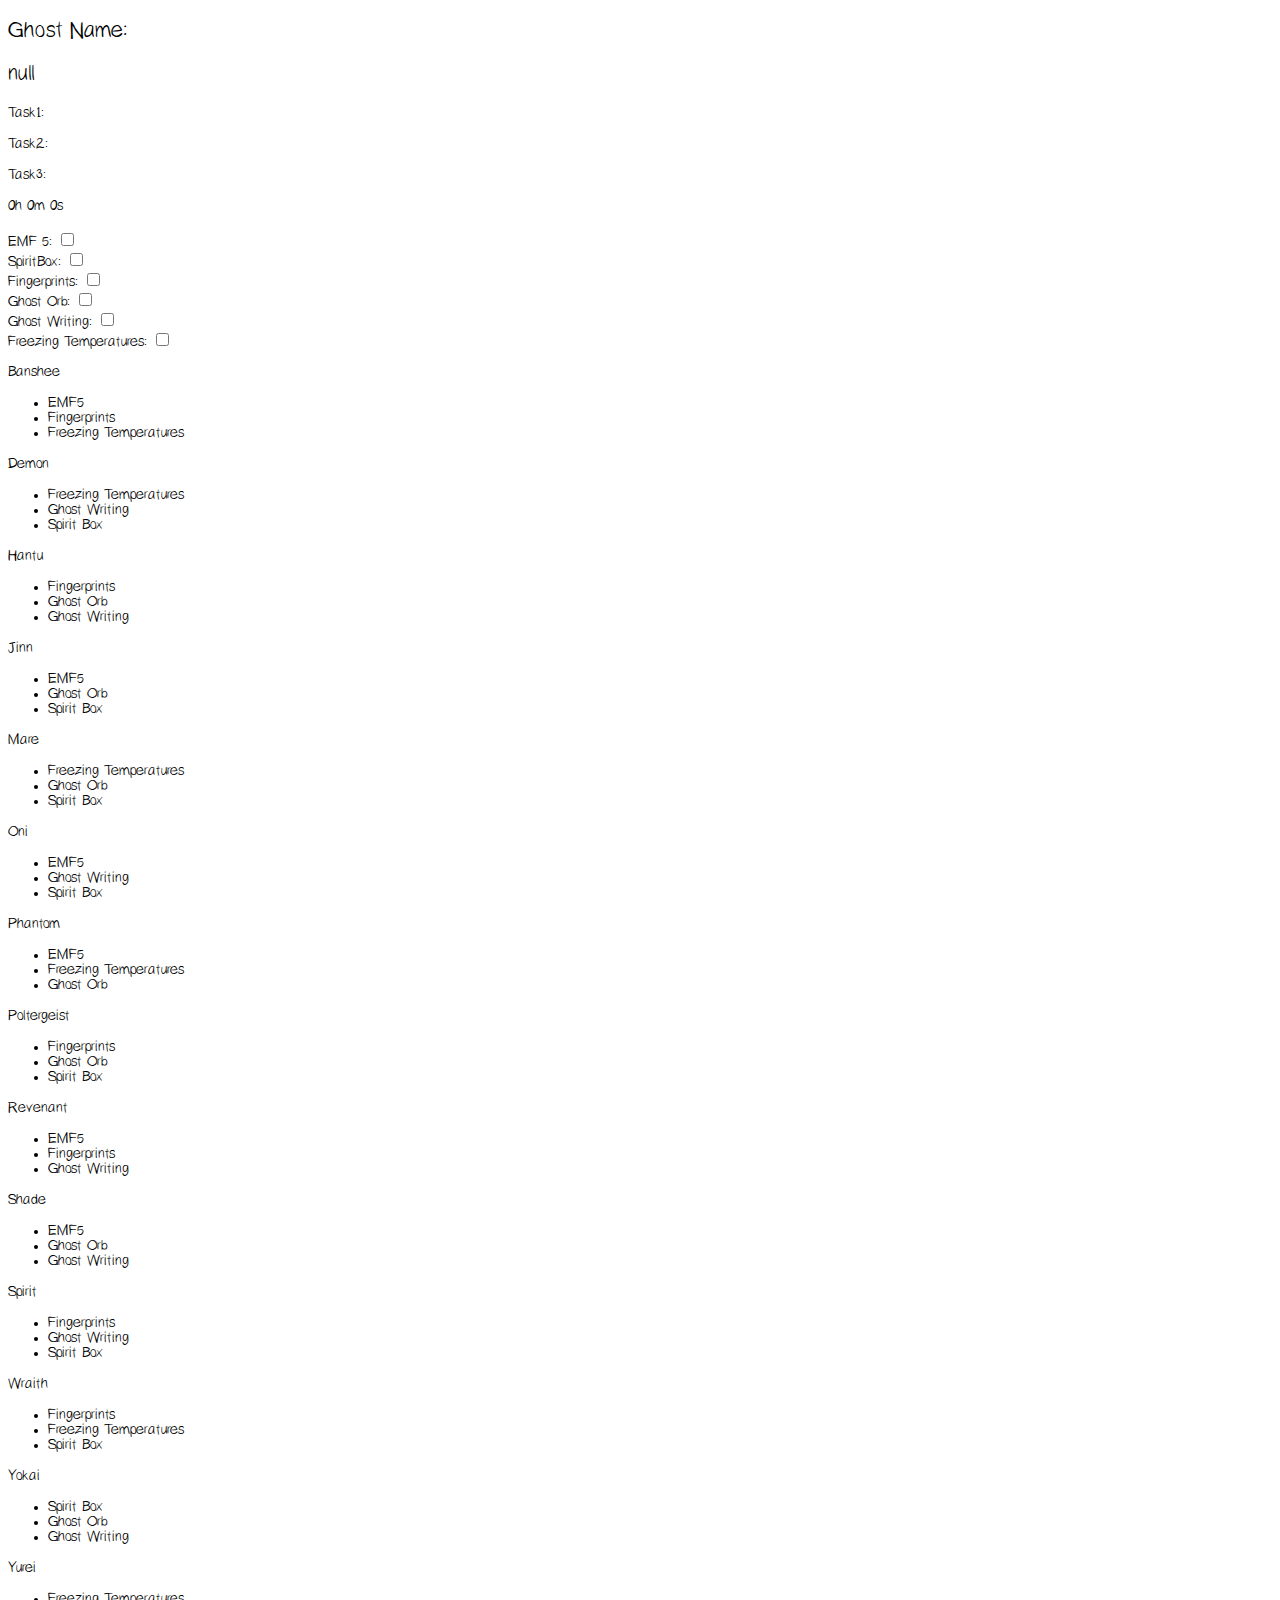
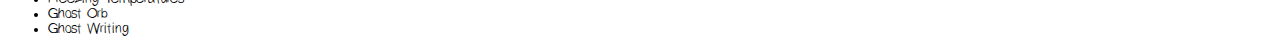
==== journal.html @ 36c2043b "Initial commit" ====
<!DOCTYPE html>
<html lang="en">
<head>
    <!-- GENERAL SETTINGS -->
    <meta charset="UTF-8">
    <title>Phasmophobia Tracker</title>
    <!-- STYLESHEETS -->
    <link rel="icon" type="image/x-icon" href="./media/img/favicon.ico">
    <link rel="stylesheet" href="./css/font.css">
    <link rel="stylesheet" href="./css/journal.css">
    <!-- SCRIPTS -->
    <script src="./js/data_Objectives.js"></script>
    <script src="./js/journal.js" defer></script>
    <script src="./js/timer.js" defer></script>
    <script src="./js/GhostSelector.js"></script>
</head>
<body>
<div id="GhostNameEvidences">
    <div>
        <h2>Ghost Name: </h2>
        <h2 id="GhostName"></h2>
    </div>
    <div>
        <p>Task1: </p>
        <p id="Task1"></p>
    </div>
    <div>
        <p>Task2: </p>
        <p id="Task2"></p>
    </div>
    <div>
        <p>Task3: </p>
        <p id="Task3"></p>
    </div>
    <p id="timer">0h 0m 0s</p>
    <div id="ghostSelector">
        <label for="EMF5" id="labelEMF5">EMF 5:</label>
        <input type="checkbox" id="EMF5" onclick="toggleEvidence(1)"><br>

        <label for="SpiritBox" id="labelSpiritBox">SpiritBox:</label>
        <input type="checkbox" id="SpiritBox" onclick="toggleEvidence(2)"><br>

        <label for="Fingerprints" id="labelFingerprints">Fingerprints:</label>
        <input type="checkbox" id="Fingerprints" onclick="toggleEvidence(3)"><br>

        <label for="GhostOrb" id="labelGhostOrb">Ghost Orb:</label>
        <input type="checkbox" id="GhostOrb" onclick="toggleEvidence(4)"><br>

        <label for="GhostWriting" id="labelGhostWriting">Ghost Writing:</label>
        <input type="checkbox" id="GhostWriting" onclick="toggleEvidence(5)"><br>

        <label for="FreezingTemperatures" id="labelFreezingTemperatures">Freezing Temperatures:</label>
        <input type="checkbox" id="FreezingTemperatures" onclick="toggleEvidence(6)"><br>
    </div><br>

    <div id="Banshee">
        <div>Banshee</div>
        <ul>
            <li class = "EMF5">EMF5</li>
            <li class = "Fingerprints">Fingerprints</li>
            <li class = "FreezingTemperatures">Freezing Temperatures</li>
        </ul>
    </div>
    <div id="Demon">
        <div>Demon</div>
        <ul>
            <li class = "FreezingTemperatures">Freezing Temperatures</li>
            <li class = "GhostWriting">Ghost Writing</li>
            <li class = "SpiritBox">Spirit Box</li>
        </ul>
    </div>
    <div id="Hantu">
        <div>Hantu</div>
        <ul>
            <li class = "Fingerprints">Fingerprints</li>
            <li class = "GhostOrb">Ghost Orb</li>
            <li class = "GhostWriting">Ghost Writing</li>
        </ul>
    </div>
    <div id="Jinn">
        <div>Jinn</div>
        <ul>
            <li class = "EMF5">EMF5</li>
            <li class = "GhostOrb">Ghost Orb</li>
            <li class = "SpiritBox">Spirit Box</li>
        </ul>
    </div>
    <div id="Mare">
        <div>Mare</div>
        <ul>
            <li class = "FreezingTemperatures">Freezing Temperatures</li>
            <li class = "GhostOrb">Ghost Orb</li>
            <li class = "SpiritBox">Spirit Box</li>
        </ul>
    </div>
    <div id="Oni">
        <div>Oni</div>
        <ul>
            <li class = "EMF5">EMF5</li>
            <li class = "GhostWriting">Ghost Writing</li>
            <li class = "SpiritBox">Spirit Box</li>
        </ul>
    </div>
    <div id="Phantom">
        <div>Phantom</div>
        <ul>
            <li class = "EMF5">EMF5</li>
            <li class = "FreezingTemperatures">Freezing Temperatures</li>
            <li class = "GhostOrb">Ghost Orb</li>
        </ul>
    </div>
    <div id="Poltergeist">
        <div>Poltergeist</div>
        <ul>
            <li class = "Fingerprints">Fingerprints</li>
            <li class = "GhostOrb">Ghost Orb</li>
            <li class = "SpiritBox">Spirit Box</li>
        </ul>
    </div>
    <div id="Revenant">
        <div>Revenant</div>
        <ul>
            <li class = "EMF5">EMF5</li>
            <li class = "Fingerprints">Fingerprints</li>
            <li class = "GhostWriting">Ghost Writing</li>
        </ul>
    </div>
    <div id="Shade">
        <div>Shade</div>
        <ul>
            <li class = "EMF5">EMF5</li>
            <li class = "GhostOrb">Ghost Orb</li>
            <li class = "GhostWriting">Ghost Writing</li>
        </ul>
    </div>
    <div id="Spirit">
        <div>Spirit</div>
        <ul>
            <li class = "Fingerprints">Fingerprints</li>
            <li class = "GhostWriting">Ghost Writing</li>
            <li class = "SpiritBox">Spirit Box</li>
        </ul>
    </div>
    <div id="Wraith">
        <div>Wraith</div>
        <ul>
            <li class = "Fingerprints">Fingerprints</li>
            <li class = "FreezingTemperatures">Freezing Temperatures</li>
            <li class = "SpiritBox">Spirit Box</li>
        </ul>
    </div>
    <div id="Yokai">
        <div>Yokai</div>
        <ul>
            <li class = "SpiritBox">Spirit Box</li>
            <li class = "GhostOrb">Ghost Orb</li>
            <li class = "GhostWriting">Ghost Writing</li>
        </ul>
    </div>
    <div id="Yurei">
        <div>Yurei</div>
        <ul>
            <li class = "FreezingTemperatures">Freezing Temperatures</li>
            <li class = "GhostOrb">Ghost Orb</li>
            <li class = "GhostWriting">Ghost Writing</li>
        </ul>
    </div>



</div>
</body>
</html>
---- css/font.css ----
@font-face {
    font-family: GentiumPlus-R;
    font-style: normal;
    src: url("../media/font/GentiumPlus-R.ttf");
}

@font-face {
    font-family: Yahfie-Heavy;
    font-style: normal;
    src: url("../media/font/Yahfie-Heavy.ttf");
}

body {
    font-family: Yahfie-Heavy;
}
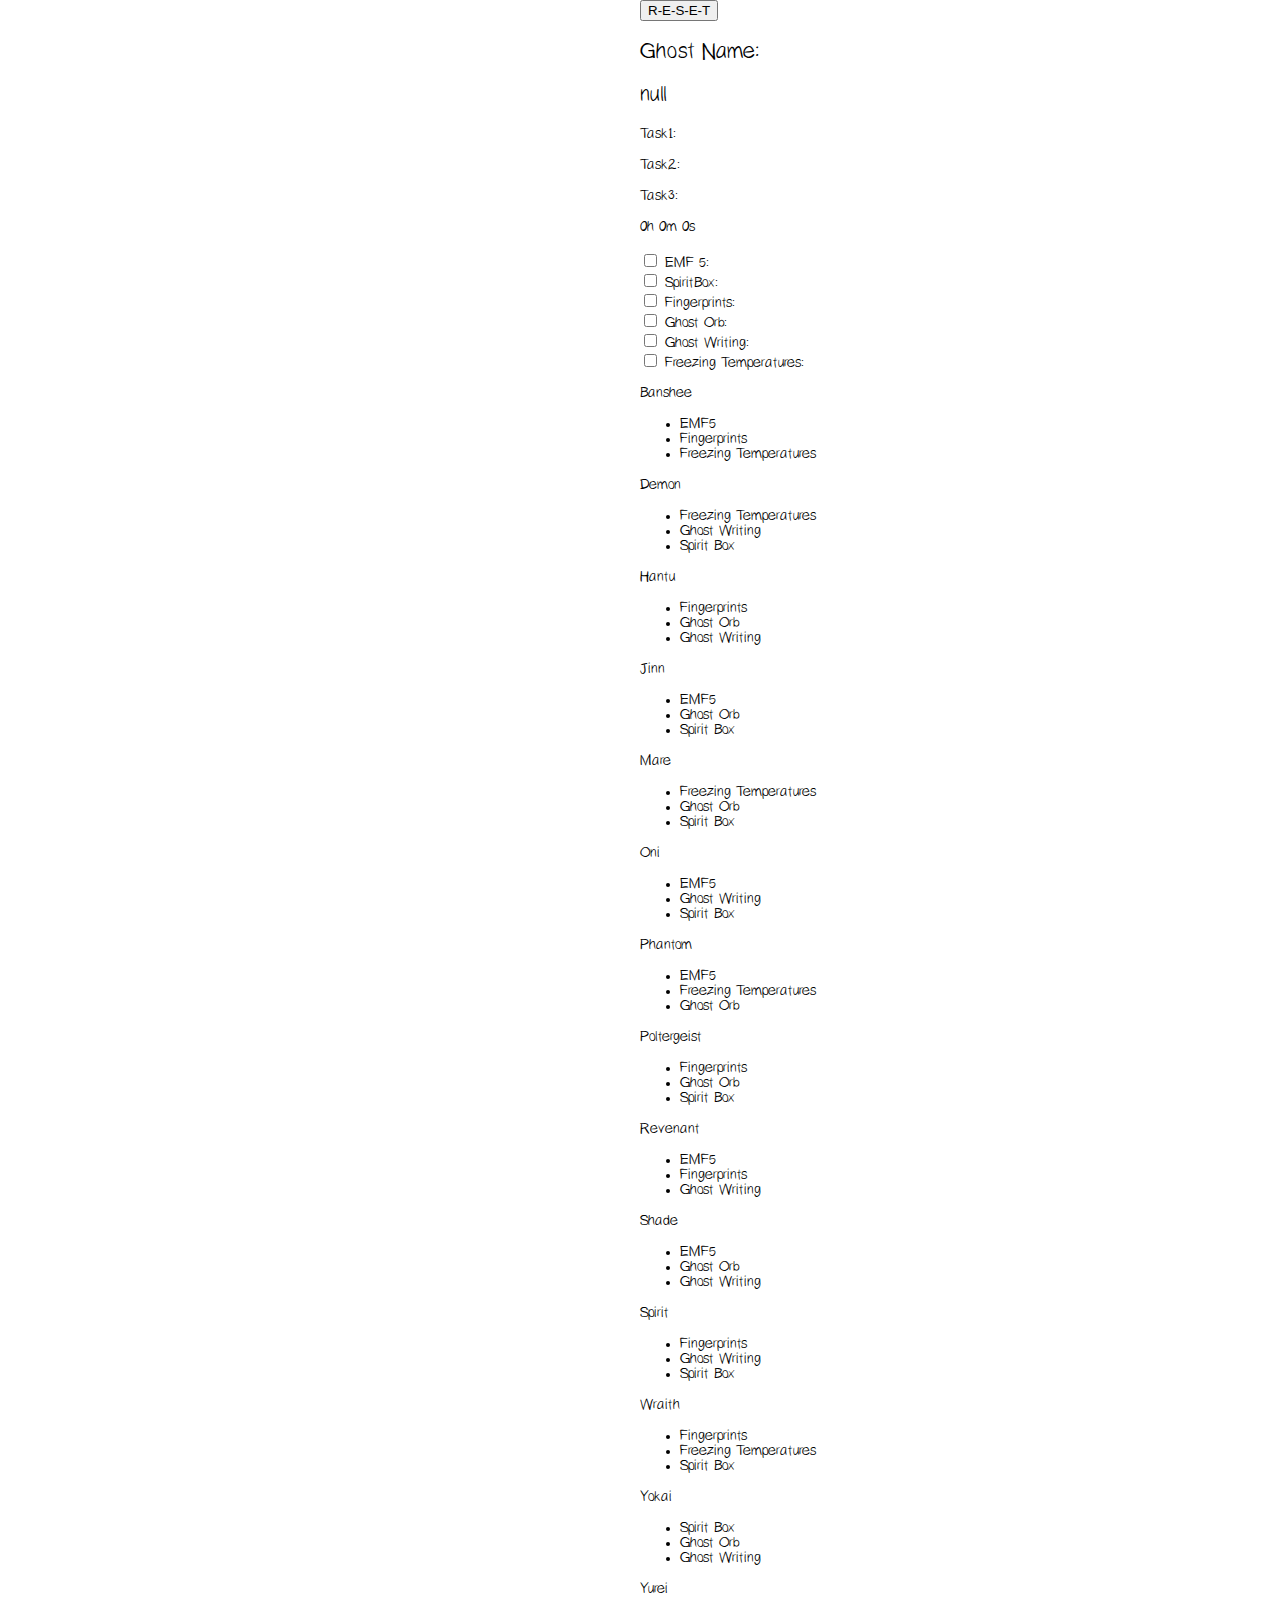
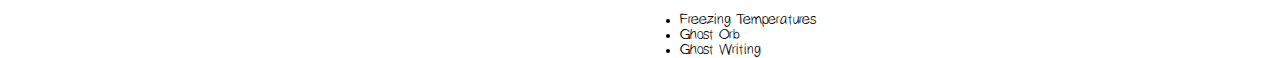
==== commit 6b9987d2: "added some temporary changes" ====
--- a/journal.html
+++ b/journal.html
@@ -1,5 +1,6 @@
 <!DOCTYPE html>
 <html lang="en">
+
 <head>
     <!-- GENERAL SETTINGS -->
     <meta charset="UTF-8">
@@ -8,166 +9,168 @@
     <link rel="icon" type="image/x-icon" href="./media/img/favicon.ico">
     <link rel="stylesheet" href="./css/font.css">
     <link rel="stylesheet" href="./css/journal.css">
+    <link rel="stylesheet" href="./css/temp.css">
     <!-- SCRIPTS -->
-    <script src="./js/data_Objectives.js"></script>
+    <script src="./js/dataObjectives.js"></script>
+    <script src="./js/dataGhosts.js"></script>
     <script src="./js/journal.js" defer></script>
     <script src="./js/timer.js" defer></script>
-    <script src="./js/GhostSelector.js"></script>
+    <script src="./js/ghostSelector.js"></script>
 </head>
+
 <body>
-<div id="GhostNameEvidences">
-    <div>
-        <h2>Ghost Name: </h2>
-        <h2 id="GhostName"></h2>
+    <button id="reset">R-E-S-E-T</button>
+    <div id="GhostNameEvidences">
+        <div>
+            <h2>Ghost Name: </h2>
+            <h2 id="GhostName"></h2>
+        </div>
+        <div>
+            <p>Task1: </p>
+            <p id="Task1"></p>
+        </div>
+        <div>
+            <p>Task2: </p>
+            <p id="Task2"></p>
+        </div>
+        <div>
+            <p>Task3: </p>
+            <p id="Task3"></p>
+        </div>
+        <p id="timer">0h 0m 0s</p>
+        <div id="ghostSelector">
+            <input type="checkbox" id="EMF5" onclick="toggleEvidence(1)">
+            <label for="EMF5" id="labelEMF5">EMF 5:</label><br>
+            
+            <input type="checkbox" id="SpiritBox" onclick="toggleEvidence(2)">
+            <label for="SpiritBox" id="labelSpiritBox">SpiritBox:</label><br>
+            
+            <input type="checkbox" id="Fingerprints" onclick="toggleEvidence(3)">
+            <label for="Fingerprints" id="labelFingerprints">Fingerprints:</label><br>
+            
+            <input type="checkbox" id="GhostOrb" onclick="toggleEvidence(4)">
+            <label for="GhostOrb" id="labelGhostOrb">Ghost Orb:</label><br>
+            
+            <input type="checkbox" id="GhostWriting" onclick="toggleEvidence(5)">
+            <label for="GhostWriting" id="labelGhostWriting">Ghost Writing:</label><br>
+            
+            <input type="checkbox" id="FreezingTemperatures" onclick="toggleEvidence(6)">
+            <label for="FreezingTemperatures" id="labelFreezingTemperatures">Freezing Temperatures:</label><br>
+            
+        </div><br>
+        <div id="Banshee">
+            <div>Banshee</div>
+            <ul>
+                <li class="EMF5">EMF5</li>
+                <li class="Fingerprints">Fingerprints</li>
+                <li class="FreezingTemperatures">Freezing Temperatures</li>
+            </ul>
+        </div>
+        <div id="Demon">
+            <div>Demon</div>
+            <ul>
+                <li class="FreezingTemperatures">Freezing Temperatures</li>
+                <li class="GhostWriting">Ghost Writing</li>
+                <li class="SpiritBox">Spirit Box</li>
+            </ul>
+        </div>
+        <div id="Hantu">
+            <div>Hantu</div>
+            <ul>
+                <li class="Fingerprints">Fingerprints</li>
+                <li class="GhostOrb">Ghost Orb</li>
+                <li class="GhostWriting">Ghost Writing</li>
+            </ul>
+        </div>
+        <div id="Jinn">
+            <div>Jinn</div>
+            <ul>
+                <li class="EMF5">EMF5</li>
+                <li class="GhostOrb">Ghost Orb</li>
+                <li class="SpiritBox">Spirit Box</li>
+            </ul>
+        </div>
+        <div id="Mare">
+            <div>Mare</div>
+            <ul>
+                <li class="FreezingTemperatures">Freezing Temperatures</li>
+                <li class="GhostOrb">Ghost Orb</li>
+                <li class="SpiritBox">Spirit Box</li>
+            </ul>
+        </div>
+        <div id="Oni">
+            <div>Oni</div>
+            <ul>
+                <li class="EMF5">EMF5</li>
+                <li class="GhostWriting">Ghost Writing</li>
+                <li class="SpiritBox">Spirit Box</li>
+            </ul>
+        </div>
+        <div id="Phantom">
+            <div>Phantom</div>
+            <ul>
+                <li class="EMF5">EMF5</li>
+                <li class="FreezingTemperatures">Freezing Temperatures</li>
+                <li class="GhostOrb">Ghost Orb</li>
+            </ul>
+        </div>
+        <div id="Poltergeist">
+            <div>Poltergeist</div>
+            <ul>
+                <li class="Fingerprints">Fingerprints</li>
+                <li class="GhostOrb">Ghost Orb</li>
+                <li class="SpiritBox">Spirit Box</li>
+            </ul>
+        </div>
+        <div id="Revenant">
+            <div>Revenant</div>
+            <ul>
+                <li class="EMF5">EMF5</li>
+                <li class="Fingerprints">Fingerprints</li>
+                <li class="GhostWriting">Ghost Writing</li>
+            </ul>
+        </div>
+        <div id="Shade">
+            <div>Shade</div>
+            <ul>
+                <li class="EMF5">EMF5</li>
+                <li class="GhostOrb">Ghost Orb</li>
+                <li class="GhostWriting">Ghost Writing</li>
+            </ul>
+        </div>
+        <div id="Spirit">
+            <div>Spirit</div>
+            <ul>
+                <li class="Fingerprints">Fingerprints</li>
+                <li class="GhostWriting">Ghost Writing</li>
+                <li class="SpiritBox">Spirit Box</li>
+            </ul>
+        </div>
+        <div id="Wraith">
+            <div>Wraith</div>
+            <ul>
+                <li class="Fingerprints">Fingerprints</li>
+                <li class="FreezingTemperatures">Freezing Temperatures</li>
+                <li class="SpiritBox">Spirit Box</li>
+            </ul>
+        </div>
+        <div id="Yokai">
+            <div>Yokai</div>
+            <ul>
+                <li class="SpiritBox">Spirit Box</li>
+                <li class="GhostOrb">Ghost Orb</li>
+                <li class="GhostWriting">Ghost Writing</li>
+            </ul>
+        </div>
+        <div id="Yurei">
+            <div>Yurei</div>
+            <ul>
+                <li class="FreezingTemperatures">Freezing Temperatures</li>
+                <li class="GhostOrb">Ghost Orb</li>
+                <li class="GhostWriting">Ghost Writing</li>
+            </ul>
+        </div>
     </div>
-    <div>
-        <p>Task1: </p>
-        <p id="Task1"></p>
-    </div>
-    <div>
-        <p>Task2: </p>
-        <p id="Task2"></p>
-    </div>
-    <div>
-        <p>Task3: </p>
-        <p id="Task3"></p>
-    </div>
-    <p id="timer">0h 0m 0s</p>
-    <div id="ghostSelector">
-        <label for="EMF5" id="labelEMF5">EMF 5:</label>
-        <input type="checkbox" id="EMF5" onclick="toggleEvidence(1)"><br>
+</body>
 
-        <label for="SpiritBox" id="labelSpiritBox">SpiritBox:</label>
-        <input type="checkbox" id="SpiritBox" onclick="toggleEvidence(2)"><br>
-
-        <label for="Fingerprints" id="labelFingerprints">Fingerprints:</label>
-        <input type="checkbox" id="Fingerprints" onclick="toggleEvidence(3)"><br>
-
-        <label for="GhostOrb" id="labelGhostOrb">Ghost Orb:</label>
-        <input type="checkbox" id="GhostOrb" onclick="toggleEvidence(4)"><br>
-
-        <label for="GhostWriting" id="labelGhostWriting">Ghost Writing:</label>
-        <input type="checkbox" id="GhostWriting" onclick="toggleEvidence(5)"><br>
-
-        <label for="FreezingTemperatures" id="labelFreezingTemperatures">Freezing Temperatures:</label>
-        <input type="checkbox" id="FreezingTemperatures" onclick="toggleEvidence(6)"><br>
-    </div><br>
-
-    <div id="Banshee">
-        <div>Banshee</div>
-        <ul>
-            <li class = "EMF5">EMF5</li>
-            <li class = "Fingerprints">Fingerprints</li>
-            <li class = "FreezingTemperatures">Freezing Temperatures</li>
-        </ul>
-    </div>
-    <div id="Demon">
-        <div>Demon</div>
-        <ul>
-            <li class = "FreezingTemperatures">Freezing Temperatures</li>
-            <li class = "GhostWriting">Ghost Writing</li>
-            <li class = "SpiritBox">Spirit Box</li>
-        </ul>
-    </div>
-    <div id="Hantu">
-        <div>Hantu</div>
-        <ul>
-            <li class = "Fingerprints">Fingerprints</li>
-            <li class = "GhostOrb">Ghost Orb</li>
-            <li class = "GhostWriting">Ghost Writing</li>
-        </ul>
-    </div>
-    <div id="Jinn">
-        <div>Jinn</div>
-        <ul>
-            <li class = "EMF5">EMF5</li>
-            <li class = "GhostOrb">Ghost Orb</li>
-            <li class = "SpiritBox">Spirit Box</li>
-        </ul>
-    </div>
-    <div id="Mare">
-        <div>Mare</div>
-        <ul>
-            <li class = "FreezingTemperatures">Freezing Temperatures</li>
-            <li class = "GhostOrb">Ghost Orb</li>
-            <li class = "SpiritBox">Spirit Box</li>
-        </ul>
-    </div>
-    <div id="Oni">
-        <div>Oni</div>
-        <ul>
-            <li class = "EMF5">EMF5</li>
-            <li class = "GhostWriting">Ghost Writing</li>
-            <li class = "SpiritBox">Spirit Box</li>
-        </ul>
-    </div>
-    <div id="Phantom">
-        <div>Phantom</div>
-        <ul>
-            <li class = "EMF5">EMF5</li>
-            <li class = "FreezingTemperatures">Freezing Temperatures</li>
-            <li class = "GhostOrb">Ghost Orb</li>
-        </ul>
-    </div>
-    <div id="Poltergeist">
-        <div>Poltergeist</div>
-        <ul>
-            <li class = "Fingerprints">Fingerprints</li>
-            <li class = "GhostOrb">Ghost Orb</li>
-            <li class = "SpiritBox">Spirit Box</li>
-        </ul>
-    </div>
-    <div id="Revenant">
-        <div>Revenant</div>
-        <ul>
-            <li class = "EMF5">EMF5</li>
-            <li class = "Fingerprints">Fingerprints</li>
-            <li class = "GhostWriting">Ghost Writing</li>
-        </ul>
-    </div>
-    <div id="Shade">
-        <div>Shade</div>
-        <ul>
-            <li class = "EMF5">EMF5</li>
-            <li class = "GhostOrb">Ghost Orb</li>
-            <li class = "GhostWriting">Ghost Writing</li>
-        </ul>
-    </div>
-    <div id="Spirit">
-        <div>Spirit</div>
-        <ul>
-            <li class = "Fingerprints">Fingerprints</li>
-            <li class = "GhostWriting">Ghost Writing</li>
-            <li class = "SpiritBox">Spirit Box</li>
-        </ul>
-    </div>
-    <div id="Wraith">
-        <div>Wraith</div>
-        <ul>
-            <li class = "Fingerprints">Fingerprints</li>
-            <li class = "FreezingTemperatures">Freezing Temperatures</li>
-            <li class = "SpiritBox">Spirit Box</li>
-        </ul>
-    </div>
-    <div id="Yokai">
-        <div>Yokai</div>
-        <ul>
-            <li class = "SpiritBox">Spirit Box</li>
-            <li class = "GhostOrb">Ghost Orb</li>
-            <li class = "GhostWriting">Ghost Writing</li>
-        </ul>
-    </div>
-    <div id="Yurei">
-        <div>Yurei</div>
-        <ul>
-            <li class = "FreezingTemperatures">Freezing Temperatures</li>
-            <li class = "GhostOrb">Ghost Orb</li>
-            <li class = "GhostWriting">Ghost Writing</li>
-        </ul>
-    </div>
-
-
-
-</div>
-</body>
 </html>--- a/css/journal.css
+++ b/css/journal.css
@@ -0,0 +1,9 @@
+html, body {
+    margin: 0;
+    width: 100vw;
+    height: 100vh;
+}
+
+body {
+    padding-left: 50%;
+}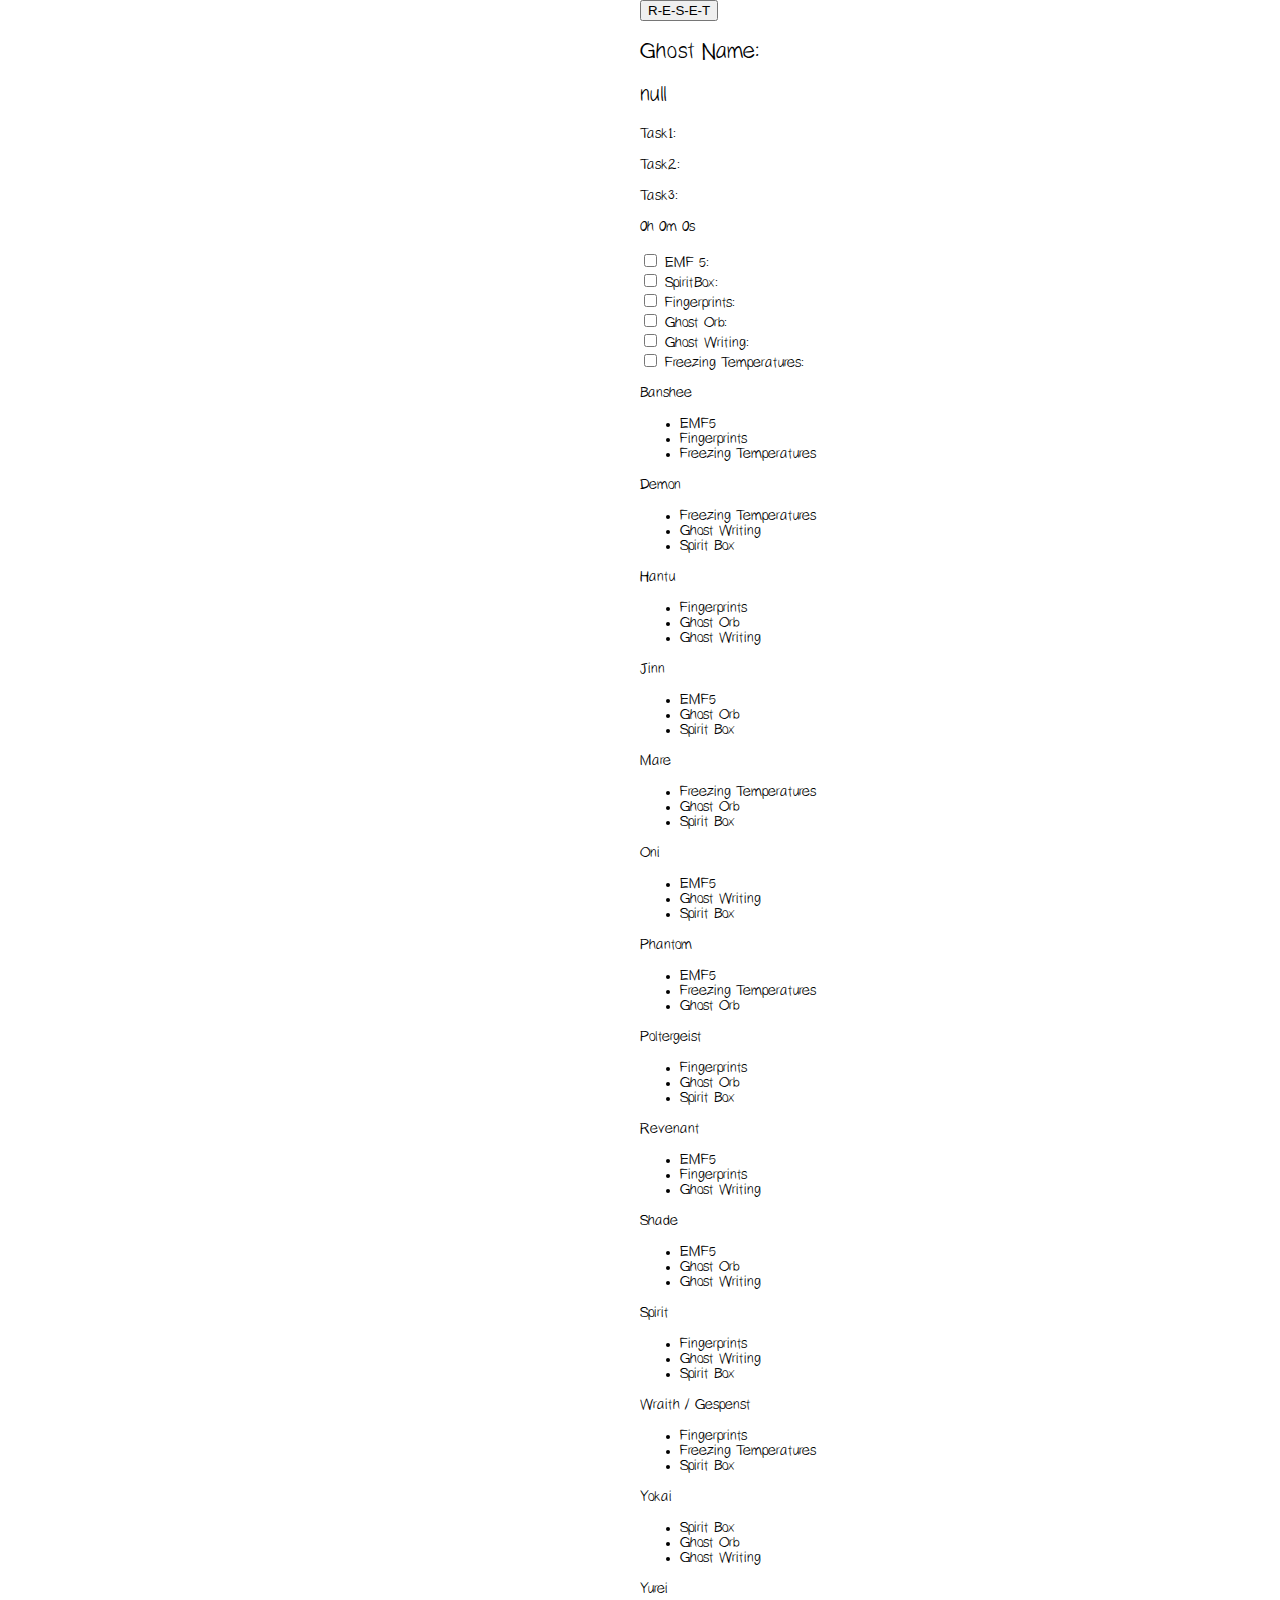
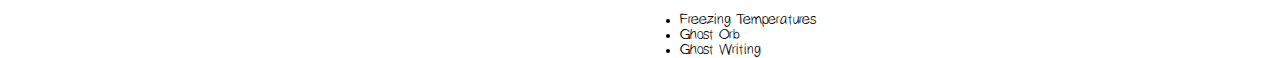
==== commit 2197eff9: "Made Wraith bilingual" ====
--- a/journal.html
+++ b/journal.html
@@ -147,7 +147,7 @@
             </ul>
         </div>
         <div id="Wraith">
-            <div>Wraith</div>
+            <div>Wraith / Gespenst</div>
             <ul>
                 <li class="Fingerprints">Fingerprints</li>
                 <li class="FreezingTemperatures">Freezing Temperatures</li>
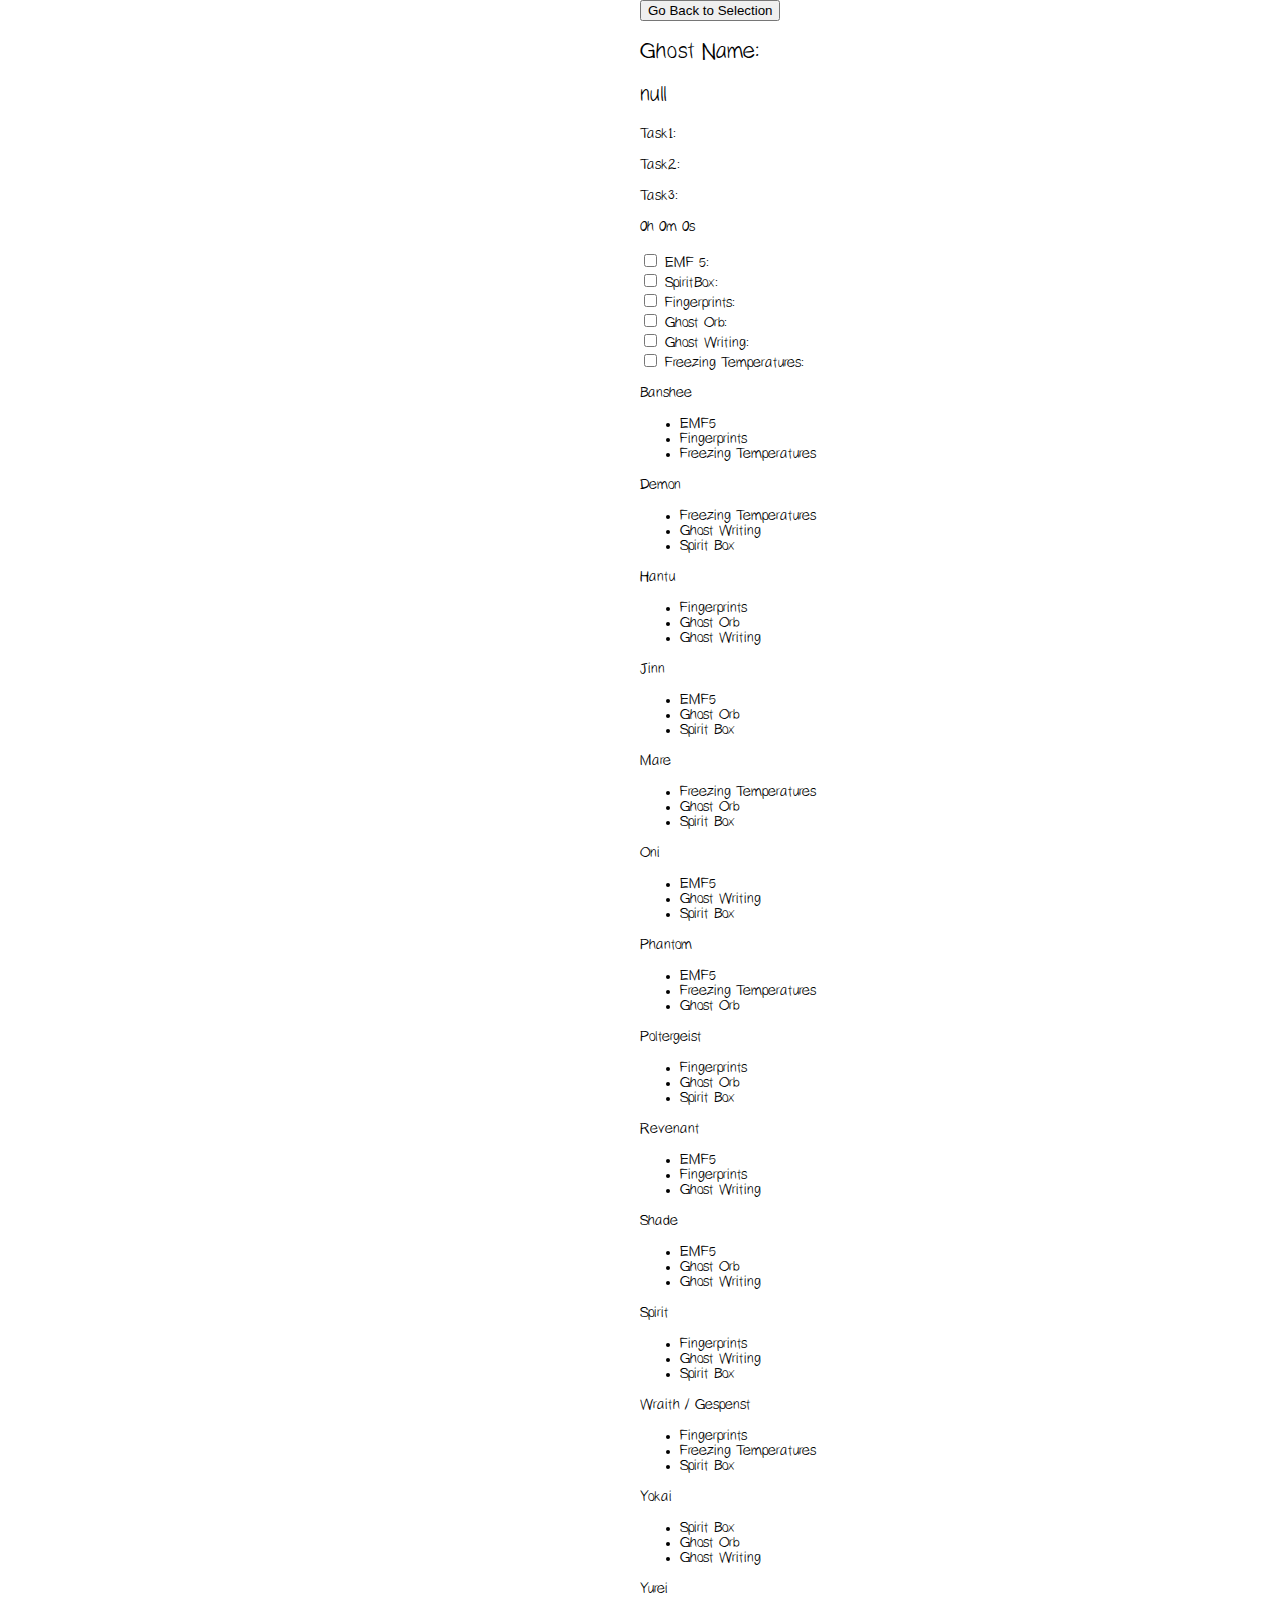
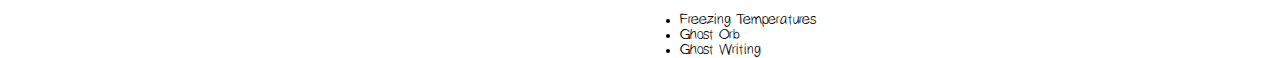
==== commit 5d562cca: "fixed reset button" ====
--- a/journal.html
+++ b/journal.html
@@ -9,7 +9,6 @@
     <link rel="icon" type="image/x-icon" href="./media/img/favicon.ico">
     <link rel="stylesheet" href="./css/font.css">
     <link rel="stylesheet" href="./css/journal.css">
-    <link rel="stylesheet" href="./css/temp.css">
     <!-- SCRIPTS -->
     <script src="./js/dataObjectives.js"></script>
     <script src="./js/dataGhosts.js"></script>
@@ -19,7 +18,9 @@
 </head>
 
 <body>
-    <button id="reset">R-E-S-E-T</button>
+    <a href="./index.html">
+        <button>Go Back to Selection</button>
+    </a>
     <div id="GhostNameEvidences">
         <div>
             <h2>Ghost Name: </h2>
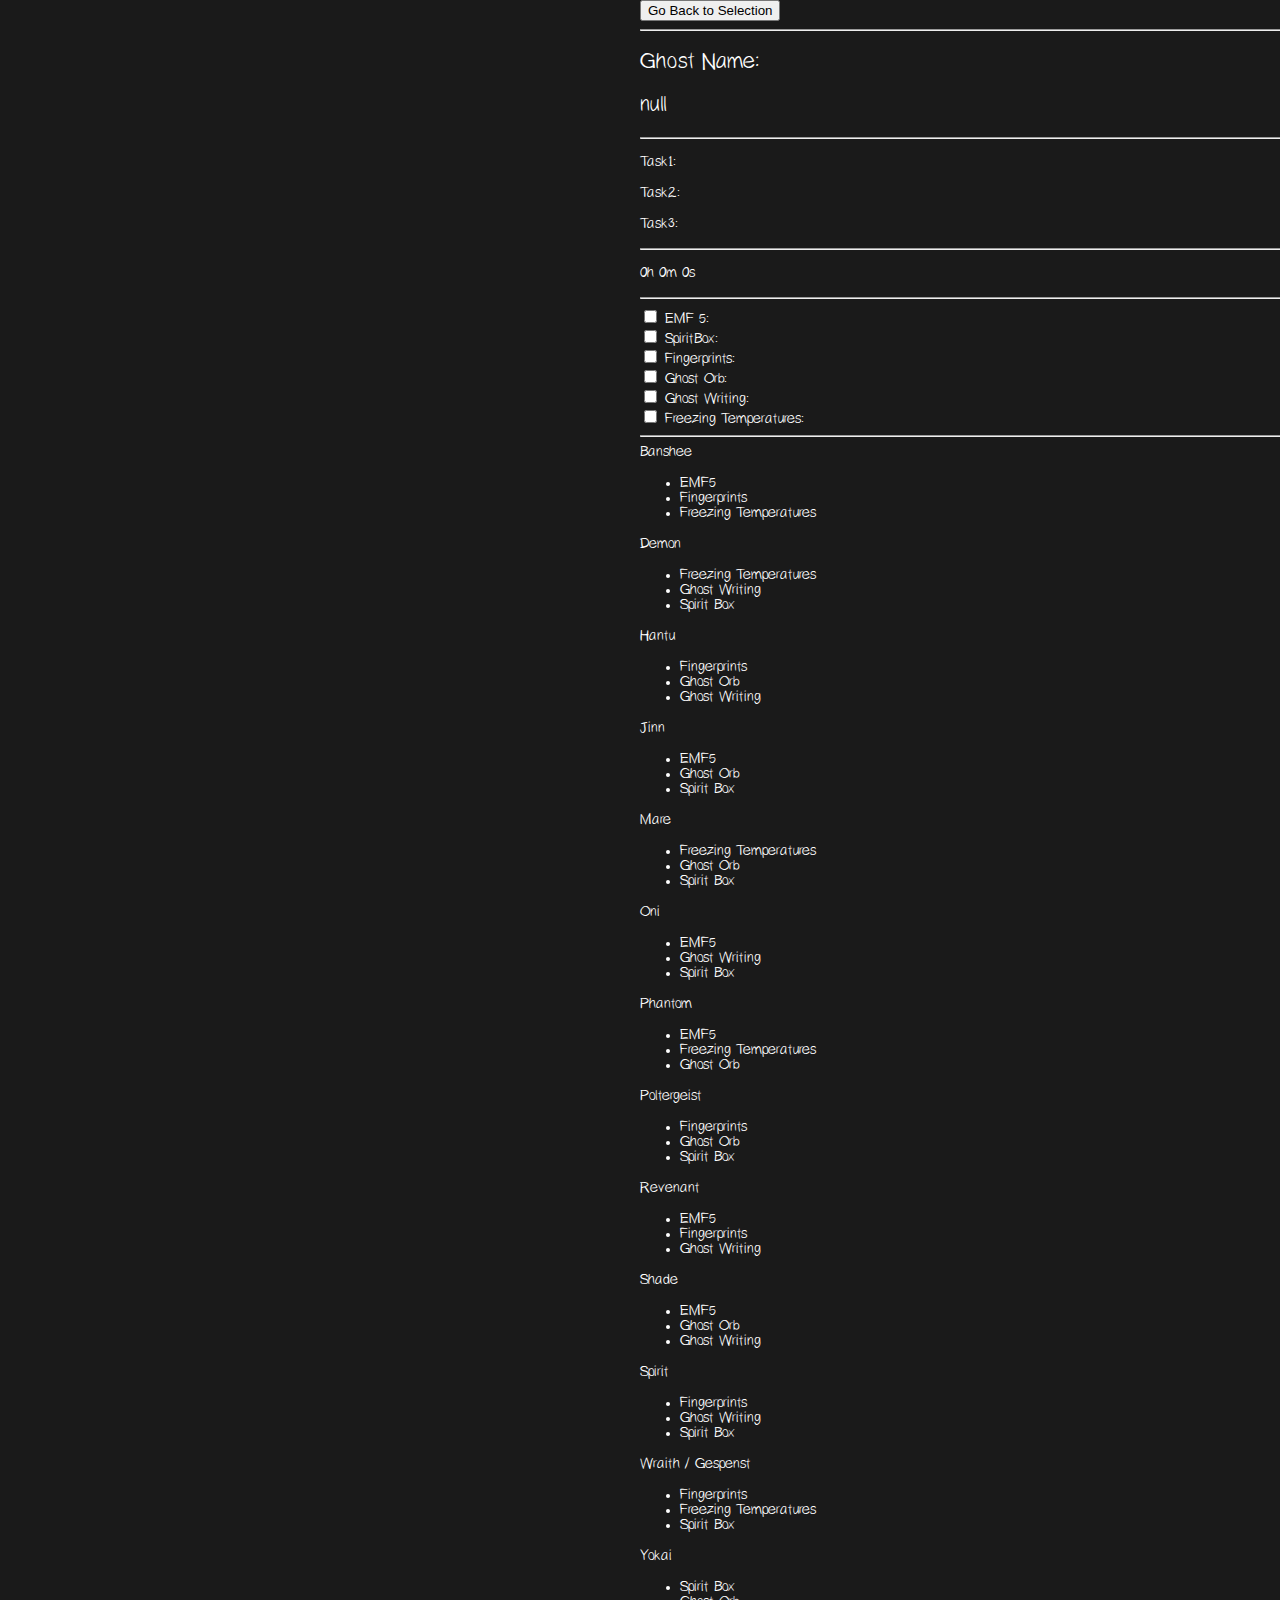
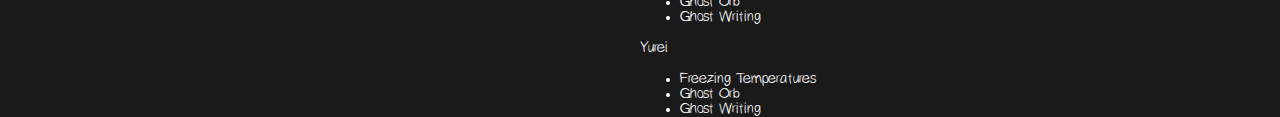
==== commit b222440c: "made some little temporary design fixes" ====
--- a/journal.html
+++ b/journal.html
@@ -14,18 +14,20 @@
     <script src="./js/dataGhosts.js"></script>
     <script src="./js/journal.js" defer></script>
     <script src="./js/timer.js" defer></script>
-    <script src="./js/ghostSelector.js"></script>
+    <script src="./js/ghostSelector.js" defer></script>
 </head>
 
 <body>
     <a href="./index.html">
         <button>Go Back to Selection</button>
     </a>
+    <hr>
     <div id="GhostNameEvidences">
         <div>
             <h2>Ghost Name: </h2>
             <h2 id="GhostName"></h2>
         </div>
+        <hr>
         <div>
             <p>Task1: </p>
             <p id="Task1"></p>
@@ -38,7 +40,9 @@
             <p>Task3: </p>
             <p id="Task3"></p>
         </div>
+        <hr>
         <p id="timer">0h 0m 0s</p>
+        <hr>
         <div id="ghostSelector">
             <input type="checkbox" id="EMF5" onclick="toggleEvidence(1)">
             <label for="EMF5" id="labelEMF5">EMF 5:</label><br>
@@ -58,7 +62,8 @@
             <input type="checkbox" id="FreezingTemperatures" onclick="toggleEvidence(6)">
             <label for="FreezingTemperatures" id="labelFreezingTemperatures">Freezing Temperatures:</label><br>
             
-        </div><br>
+        </div>
+        <hr>
         <div id="Banshee">
             <div>Banshee</div>
             <ul>
--- a/css/journal.css
+++ b/css/journal.css
@@ -2,8 +2,24 @@
     margin: 0;
     width: 100vw;
     height: 100vh;
+    color: white;
+    background-color: #1a1a1a;
 }
 
 body {
     padding-left: 50%;
+}
+
+li.red {
+    color: #ff002b;
+}
+
+li.white {
+    /*color: #008120;*/
+    color: #FFFFFF;
+}
+
+input:disabled,
+input:disabled + label {
+    display: none;
 }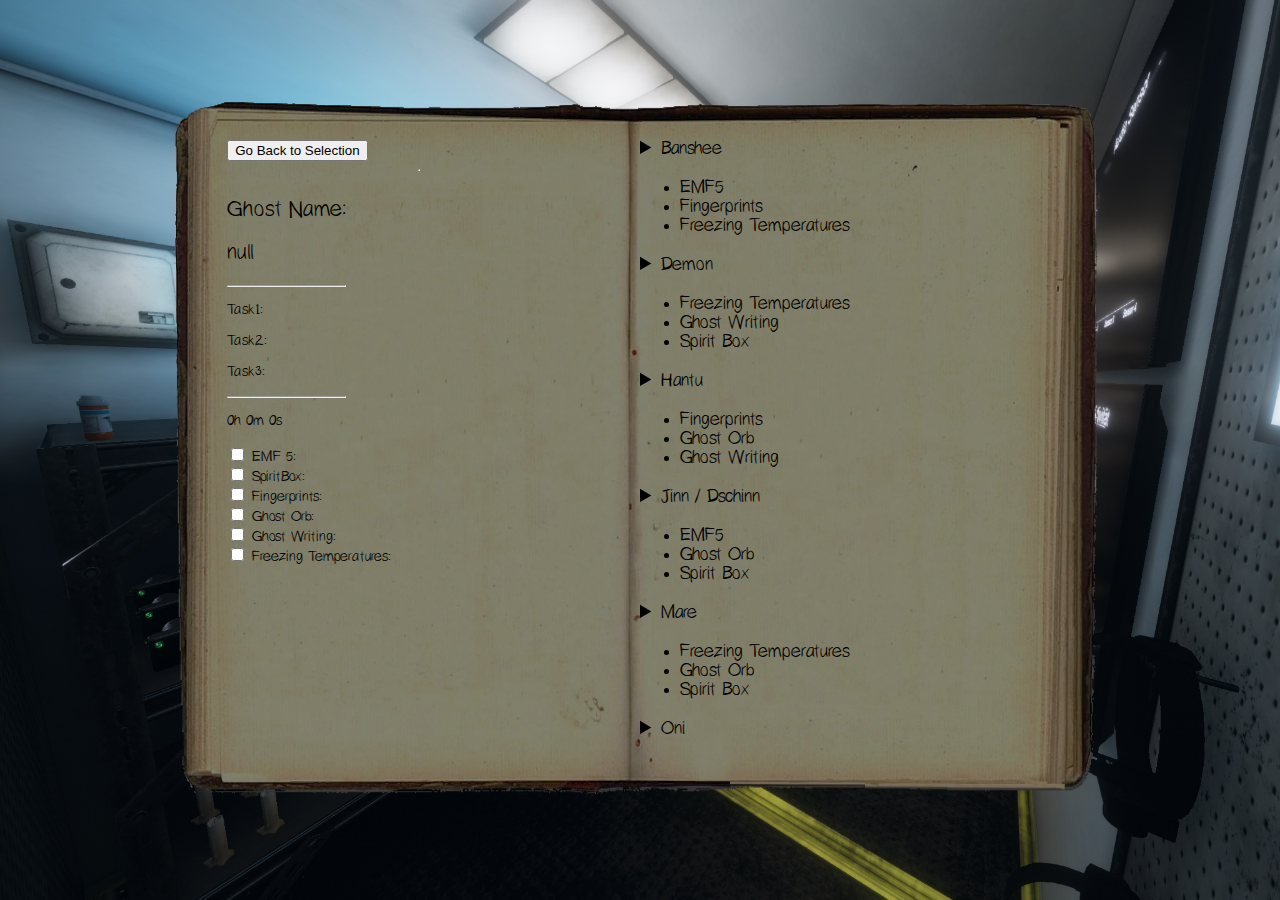
==== commit 7ac33713: "added detail function and journal style" ====
--- a/journal.html
+++ b/journal.html
@@ -18,163 +18,239 @@
 </head>
 
 <body>
-    <a href="./index.html">
-        <button>Go Back to Selection</button>
-    </a>
-    <hr>
-    <div id="GhostNameEvidences">
-        <div>
-            <h2>Ghost Name: </h2>
-            <h2 id="GhostName"></h2>
+    <div class="journal">
+        <embed src="./media/img/bookBackgroundUI.png" alt="Journal">
+        <div class="pages left">
+            <a href="./index.html">
+                <button>Go Back to Selection</button>
+            </a>
+            <hr>
+            <div id="GhostNameEvidences">
+                <div>
+                    <h2>Ghost Name: </h2>
+                    <h2 id="GhostName"></h2>
+                </div>
+                <hr>
+                <div>
+                    <p>Task1: </p>
+                    <p id="Task1"></p>
+                </div>
+                <div>
+                    <p>Task2: </p>
+                    <p id="Task2"></p>
+                </div>
+                <div>
+                    <p>Task3: </p>
+                    <p id="Task3"></p>
+                </div>
+                <hr>
+                <p id="timer">0h 0m 0s</p>
+            </div>
+            <div id="ghostSelector">
+                <input type="checkbox" id="EMF5" onclick="toggleEvidence(1)">
+                <label for="EMF5" id="labelEMF5">EMF 5:</label><br>
+                <input type="checkbox" id="SpiritBox" onclick="toggleEvidence(2)">
+                <label for="SpiritBox" id="labelSpiritBox">SpiritBox:</label><br>
+                <input type="checkbox" id="Fingerprints" onclick="toggleEvidence(3)">
+                <label for="Fingerprints" id="labelFingerprints">Fingerprints:</label><br>
+                <input type="checkbox" id="GhostOrb" onclick="toggleEvidence(4)">
+                <label for="GhostOrb" id="labelGhostOrb">Ghost Orb:</label><br>
+                <input type="checkbox" id="GhostWriting" onclick="toggleEvidence(5)">
+                <label for="GhostWriting" id="labelGhostWriting">Ghost Writing:</label><br>
+                <input type="checkbox" id="FreezingTemperatures" onclick="toggleEvidence(6)">
+                <label for="FreezingTemperatures" id="labelFreezingTemperatures">Freezing Temperatures:</label><br>
+            </div>
         </div>
-        <hr>
-        <div>
-            <p>Task1: </p>
-            <p id="Task1"></p>
-        </div>
-        <div>
-            <p>Task2: </p>
-            <p id="Task2"></p>
-        </div>
-        <div>
-            <p>Task3: </p>
-            <p id="Task3"></p>
-        </div>
-        <hr>
-        <p id="timer">0h 0m 0s</p>
-        <hr>
-        <div id="ghostSelector">
-            <input type="checkbox" id="EMF5" onclick="toggleEvidence(1)">
-            <label for="EMF5" id="labelEMF5">EMF 5:</label><br>
-            
-            <input type="checkbox" id="SpiritBox" onclick="toggleEvidence(2)">
-            <label for="SpiritBox" id="labelSpiritBox">SpiritBox:</label><br>
-            
-            <input type="checkbox" id="Fingerprints" onclick="toggleEvidence(3)">
-            <label for="Fingerprints" id="labelFingerprints">Fingerprints:</label><br>
-            
-            <input type="checkbox" id="GhostOrb" onclick="toggleEvidence(4)">
-            <label for="GhostOrb" id="labelGhostOrb">Ghost Orb:</label><br>
-            
-            <input type="checkbox" id="GhostWriting" onclick="toggleEvidence(5)">
-            <label for="GhostWriting" id="labelGhostWriting">Ghost Writing:</label><br>
-            
-            <input type="checkbox" id="FreezingTemperatures" onclick="toggleEvidence(6)">
-            <label for="FreezingTemperatures" id="labelFreezingTemperatures">Freezing Temperatures:</label><br>
-            
-        </div>
-        <hr>
-        <div id="Banshee">
-            <div>Banshee</div>
-            <ul>
-                <li class="EMF5">EMF5</li>
-                <li class="Fingerprints">Fingerprints</li>
-                <li class="FreezingTemperatures">Freezing Temperatures</li>
-            </ul>
-        </div>
-        <div id="Demon">
-            <div>Demon</div>
-            <ul>
-                <li class="FreezingTemperatures">Freezing Temperatures</li>
-                <li class="GhostWriting">Ghost Writing</li>
-                <li class="SpiritBox">Spirit Box</li>
-            </ul>
-        </div>
-        <div id="Hantu">
-            <div>Hantu</div>
-            <ul>
-                <li class="Fingerprints">Fingerprints</li>
-                <li class="GhostOrb">Ghost Orb</li>
-                <li class="GhostWriting">Ghost Writing</li>
-            </ul>
-        </div>
-        <div id="Jinn">
-            <div>Jinn</div>
-            <ul>
-                <li class="EMF5">EMF5</li>
-                <li class="GhostOrb">Ghost Orb</li>
-                <li class="SpiritBox">Spirit Box</li>
-            </ul>
-        </div>
-        <div id="Mare">
-            <div>Mare</div>
-            <ul>
-                <li class="FreezingTemperatures">Freezing Temperatures</li>
-                <li class="GhostOrb">Ghost Orb</li>
-                <li class="SpiritBox">Spirit Box</li>
-            </ul>
-        </div>
-        <div id="Oni">
-            <div>Oni</div>
-            <ul>
-                <li class="EMF5">EMF5</li>
-                <li class="GhostWriting">Ghost Writing</li>
-                <li class="SpiritBox">Spirit Box</li>
-            </ul>
-        </div>
-        <div id="Phantom">
-            <div>Phantom</div>
-            <ul>
-                <li class="EMF5">EMF5</li>
-                <li class="FreezingTemperatures">Freezing Temperatures</li>
-                <li class="GhostOrb">Ghost Orb</li>
-            </ul>
-        </div>
-        <div id="Poltergeist">
-            <div>Poltergeist</div>
-            <ul>
-                <li class="Fingerprints">Fingerprints</li>
-                <li class="GhostOrb">Ghost Orb</li>
-                <li class="SpiritBox">Spirit Box</li>
-            </ul>
-        </div>
-        <div id="Revenant">
-            <div>Revenant</div>
-            <ul>
-                <li class="EMF5">EMF5</li>
-                <li class="Fingerprints">Fingerprints</li>
-                <li class="GhostWriting">Ghost Writing</li>
-            </ul>
-        </div>
-        <div id="Shade">
-            <div>Shade</div>
-            <ul>
-                <li class="EMF5">EMF5</li>
-                <li class="GhostOrb">Ghost Orb</li>
-                <li class="GhostWriting">Ghost Writing</li>
-            </ul>
-        </div>
-        <div id="Spirit">
-            <div>Spirit</div>
-            <ul>
-                <li class="Fingerprints">Fingerprints</li>
-                <li class="GhostWriting">Ghost Writing</li>
-                <li class="SpiritBox">Spirit Box</li>
-            </ul>
-        </div>
-        <div id="Wraith">
-            <div>Wraith / Gespenst</div>
-            <ul>
-                <li class="Fingerprints">Fingerprints</li>
-                <li class="FreezingTemperatures">Freezing Temperatures</li>
-                <li class="SpiritBox">Spirit Box</li>
-            </ul>
-        </div>
-        <div id="Yokai">
-            <div>Yokai</div>
-            <ul>
-                <li class="SpiritBox">Spirit Box</li>
-                <li class="GhostOrb">Ghost Orb</li>
-                <li class="GhostWriting">Ghost Writing</li>
-            </ul>
-        </div>
-        <div id="Yurei">
-            <div>Yurei</div>
-            <ul>
-                <li class="FreezingTemperatures">Freezing Temperatures</li>
-                <li class="GhostOrb">Ghost Orb</li>
-                <li class="GhostWriting">Ghost Writing</li>
-            </ul>
+        <div class="pages right">
+            <!-- <embed src="./media/img/bookBackgroundUI.png" alt="Journal"> -->
+            <div id="Banshee">
+                <details>
+                    <summary>Banshee</summary>
+                    <p> Ein Banshee ist ein Jäger und wird alles attackieren. Sie ist bekannt dafür, ihre Opfer zu
+                        stalek bis Sie jemanden tötet. </p>
+                    <p> Stärken: Ein Banshee wird jeweils nur eine Person jagen. </p>
+                    <p> Schwächen: Banshees fürchten das Kruzifix und sind weniger aggressiv in seinem Umkreis. </p>
+                </details>
+                <ul>
+                    <li class="EMF5">EMF5</li>
+                    <li class="Fingerprints">Fingerprints</li>
+                    <li class="FreezingTemperatures">Freezing Temperatures</li>
+                </ul>
+            </div>
+            <div id="Demon">
+                <details>
+                    <summary>Demon</summary>
+                    <p> Ein Dämon ist einer der schlimmsten Geister, die man finden kann. Er ist bekannt dafür, ohne
+                        Sinn und Verstand anzugreifen. </p>
+                    <p> Stärken: Dämonen greifen viel öfter an als andere Geister. </p>
+                    <p> Schwächen: Erfolgreiche Befragungen des Ouija-Boards über den Dämonen verringern nicht den
+                        Geisterzustand </p>
+                </details>
+                <ul>
+                    <li class="FreezingTemperatures">Freezing Temperatures</li>
+                    <li class="GhostWriting">Ghost Writing</li>
+                    <li class="SpiritBox">Spirit Box</li>
+                </ul>
+            </div>
+            <div id="Hantu">
+                <details>
+                    <summary>Hantu</summary>
+                    <p> [noch nicht verfügbar] </p>
+                    <p> Stärken: [noch nicht verfügbar] </p>
+                    <p> Schwächen: [noch nicht verfügbar] </p>
+                </details>
+                <ul>
+                    <li class="Fingerprints">Fingerprints</li>
+                    <li class="GhostOrb">Ghost Orb</li>
+                    <li class="GhostWriting">Ghost Writing</li>
+                </ul>
+            </div>
+            <div id="Jinn">
+                <details>
+                    <summary>Jinn / Dschinn</summary>
+                    <p> Ein Dschinn ist ein territorialer Geist, der bei Bedrängnis angreift. Er ist ebenfalls bekannt
+                        dafür, sich mit hoher Geschwindigkeit zu bewegen. </p>
+                    <p> Stärken: Ein Dschinn bewegt sich schneller, wenn sein Opfer weit weg ist. </p>
+                    <p> Schwächen: Dem Ort seinen Strom zu entziehen hindert den Dschinn am Nutzen seiner Fähigkeiten.
+                    </p>
+                </details>
+                <ul>
+                    <li class="EMF5">EMF5</li>
+                    <li class="GhostOrb">Ghost Orb</li>
+                    <li class="SpiritBox">Spirit Box</li>
+                </ul>
+            </div>
+            <div id="Mare">
+                <details>
+                    <summary>Mare</summary>
+                    <p> Eine Mare ist die Quelle von allen Albträumen. Sie wird bei Nacht am stärksten. Es wird erzählt, dass eine Mare den Verstand von Menschen kontrollieren kann. </p>
+                    <p> Stärken: Eine Mare hat eine erhöhrte Chance anzugreifen, wenn Sie sich im Dunkeln aufhalten. </p>
+                    <p> Schwächen: Schaltet man die Lichter um eine Mare ein, ist die Chance, angegriffen zu werden, eher gering.</p>
+                </details>
+                <ul>
+                    <li class="FreezingTemperatures">Freezing Temperatures</li>
+                    <li class="GhostOrb">Ghost Orb</li>
+                    <li class="SpiritBox">Spirit Box</li>
+                </ul>
+            </div>
+            <div id="Oni">
+                <details>
+                    <summary>Oni</summary>
+                    <p> Onis sind Verwandte des Dämons und besitzen unglaubliche Stärke. Gerüchten zufolge sind sie aktiver in der Nähe ihres Opfers. </p>
+                    <p> Stärken: Onis bewegen Objekte mit großer Geschwindigkeit und sind aktiver, wenn Leute in der Nähe sind. </p>
+                    <p> Schwächen: Durch ihre hohe Aktivitätsrate sind Onis leichter zu erkennen. </p>
+                </details>
+                <ul>
+                    <li class="EMF5">EMF5</li>
+                    <li class="GhostWriting">Ghost Writing</li>
+                    <li class="SpiritBox">Spirit Box</li>
+                </ul>
+            </div>
+            <div id="Phantom">
+                <details>
+                    <summary>Hantu</summary>
+                    <p> Ein Phantom ist ein Geist, der von Lebenden Besitz ergreifen kann. Meistens beschworen durch das Ouijaboard. Verursacht Angst in den Menschen um ihn herum. </p>
+                    <p> Stärken: Senkt Ihren Verstand stark, wenn Sie das Phantom anschauen. </p>
+                    <p> Schwächen: Fotografieren Sie das Phantom, verschwindet es temporär. </p>
+                </details>
+                <ul>
+                    <li class="EMF5">EMF5</li>
+                    <li class="FreezingTemperatures">Freezing Temperatures</li>
+                    <li class="GhostOrb">Ghost Orb</li>
+                </ul>
+            </div>
+            <div id="Poltergeist">
+                <details>
+                    <summary>Poltergeist</summary>
+                    <p> Einer der berühmtesten Geister. Ein Poltergeist ist bekannt als ein Wesen, das laut ist und Objekte um sich herum manipuliert, um seinen Opfern Angst einzujagen. </p>
+                    <p> Stärken: Ein Poltergeist kann viele Objekte auf einmal werfen. </p>
+                    <p> Schwächen: Ein Poltergeist ist in einem leeren Raum fast ineffektiv. </p>
+                </details>
+                <ul>
+                    <li class="Fingerprints">Fingerprints</li>
+                    <li class="GhostOrb">Ghost Orb</li>
+                    <li class="SpiritBox">Spirit Box</li>
+                </ul>
+            </div>
+            <div id="Revenant">
+                <details>
+                    <summary>Revenant</summary>
+                    <p> Ein Revenant ist langsam, aber attackiert heftiv und wahllos. Gerüchten zufolge ist ein Revenant schneller, wenn er jemanden jagt. </p>
+                    <p> Stärken: Wird schneller, wenn er sein Opfer jagt. </p>
+                    <p> Schwächen: Versteckt man sich vor dem Revenant, bewegt er sich sehr langsam </p>
+                </details>
+                <ul>
+                    <li class="EMF5">EMF5</li>
+                    <li class="Fingerprints">Fingerprints</li>
+                    <li class="GhostWriting">Ghost Writing</li>
+                </ul>
+            </div>
+            <div id="Shade">
+                <details>
+                    <summary>Shade</summary>
+                    <p> Der Shade ist bekannt als ein schüchterner Geist. Wenn mehrere Menschen zusammen sind, werden alle paranormale Aktivitäten gestoppt. </p>
+                    <p> Stärken: Schüchtern zu sein bedeutet, es wird schwerer den Geist zu entdecken. </p>
+                    <p> Schwächen: Der Geist wird nicht jagen, wenn mehrere Menschen zusammen sind. </p>
+                </details>
+                <ul>
+                    <li class="EMF5">EMF5</li>
+                    <li class="GhostOrb">Ghost Orb</li>
+                    <li class="GhostWriting">Ghost Writing</li>
+                </ul>
+            </div>
+            <div id="Spirit">
+                <details>
+                    <summary>Spirit</summary>
+                    <p> Der Spirit ist eine der gewöhnlichsten Geisterarten, jedoch ist er sehr stark und gefährlich. Er wird für gewöhnlich in einem Gebiet gefunden, in dem der Tod einer Person unaufgeklärt blieb. </p>
+                    <p> Stärken: Keine </p>
+                    <p> Schwächen: Kann vorrübergehend gestoppt werden, indem man den Geisterraum ausräuchert. </p>
+                </details>
+                <ul>
+                    <li class="Fingerprints">Fingerprints</li>
+                    <li class="GhostWriting">Ghost Writing</li>
+                    <li class="SpiritBox">Spirit Box</li>
+                </ul>
+            </div>
+            <div id="Wraith">
+                <details>
+                    <summary>Wraith / Gespenst</summary>
+                    <p> Ein Gespenst ist einer der gefährlichsten Geister, die Sie finden werden. Er ist auch bekannt dafür, fliegen und durch Wände gehen zu können. </p>
+                    <p> Stärken: Ein Gespenst berührt nie den Boden, wodurch er nicht durch Fußabdrücke gefunden werden kann. </p>
+                    <p> Schwächen: Giftige Reaktion auf Salz. </p>
+                </details>
+                <ul>
+                    <li class="Fingerprints">Fingerprints</li>
+                    <li class="FreezingTemperatures">Freezing Temperatures</li>
+                    <li class="SpiritBox">Spirit Box</li>
+                </ul>
+            </div>
+            <div id="Yokai">
+                <details>
+                    <summary>Yokai</summary>
+                    <p> [nicht nicht verfügbar] </p>
+                    <p> Stärken: [nicht nicht verfügbar] </p>
+                    <p> Schwächen: [nicht nicht verfügbar] </p>
+                </details>
+                <ul>
+                    <li class="SpiritBox">Spirit Box</li>
+                    <li class="GhostOrb">Ghost Orb</li>
+                    <li class="GhostWriting">Ghost Writing</li>
+                </ul>
+            </div>
+            <div id="Yurei">
+                <details>
+                    <summary>Yurei</summary>
+                    <p> Ein Yurei ist ein Geist, der aus Gründen des Hasses oder einer unerfüllten Rache in die
+                        physische Welt zurückkehrte. </p>
+                    <p> Stärken: Yureis haben einen stärkeren Einfluss auf den Geisteszustand von Menschen </p>
+                    <p> Schwächen: Wenn Sie den Raum des Yurei ausräuchern, wird er für längere Zeit seine Bewegung einstellen. </p>
+                </details>
+                <ul>
+                    <li class="FreezingTemperatures">Freezing Temperatures</li>
+                    <li class="GhostOrb">Ghost Orb</li>
+                    <li class="GhostWriting">Ghost Writing</li>
+                </ul>
+            </div>
         </div>
     </div>
 </body>
--- a/css/journal.css
+++ b/css/journal.css
@@ -1,4 +1,4 @@
-html, body {
+/* html, body {
     margin: 0;
     width: 100vw;
     height: 100vh;
@@ -15,11 +15,286 @@
 }
 
 li.white {
-    /*color: #008120;*/
+    color: #008120;
     color: #FFFFFF;
+} */
+
+@media only screen and (min-width: 0px) {
+    /* GENERAL */
+
+    body,
+    html {
+        margin: 0;
+    }
+
+    html {
+        width: 100vw;
+        height: 100vh;
+        background-image: url("../media/img/truck.jpg");
+        background-position: center;
+        background-size: cover;
+        background-repeat: no-repeat;
+    }
+
+    body {
+        width: 100vw;
+        height: 100vh;
+
+        display: flex;
+        flex-direction: row;
+        justify-content: center;
+        align-items: center;
+    }
+
+    /* LANGSWITCH */
+
+    #langSwitch {
+        position: absolute;
+        top: 10px;
+        right: 10px;
+        width: 40px;
+        height: 40px;
+        box-sizing: border-box;
+        border: solid black 2px;
+        border-radius: 50px;
+        font-size: 30px;
+        line-height: 40px;
+    }
+
+    #langSwitch:hover {
+        cursor: pointer;
+    }
+
+    /* JOURNAL GENERAL */
+
+    .journal {
+        position: unset;
+        width: 95%;
+        height: 90%;
+
+        display: flex;
+        flex-direction: column;
+        justify-content: flex-start;
+        justify-content: flex-start;
+    }
+
+    .journal>embed {
+        display: none;
+        width: 100%;
+        height: 100%;
+    }
+
+    .journal>.pages {
+        position: unset;
+
+        width: 100%;
+        height: 50%;
+
+        display: flex;
+        flex-direction: column;
+        justify-content: flex-start;
+        align-items: flex-start;
+    }
+
+    /* JOURNAL LEFT */
+
+    .journal>.pages.left>form {
+        width: 100%;
+        height: 100%;
+    }
+
+    .journal>.pages.left>form>select {
+        width: 100%;
+    }
+
+    .journal>.pages.left>form>label {
+        font-size: 25px;
+        text-shadow: 1px 1px white;
+    }
+
+    .journal>.pages.left>form>input[type="submit"] {
+        float: right;
+    }
+
+    .journal>.pages.left>form>input:nth-of-type(1) {
+        width: 50%;
+        margin: 0 0 30px 0
+    }
+
+    .journal>.pages.left>form>input,
+    .journal>.pages.left>form>select {
+        margin: 0 0 20px 0;
+        padding: 3px 3px 3px 3px;
+
+        border: 2px solid black;
+        border-radius: 5px;
+        background-color: rgba(255, 255, 255, 0.75);
+
+        appearance: none;
+        font-family: inherit;
+        font-size: 16px;
+        line-height: 25px;
+    }
+
+    /* JOURNAL RIGHT */
+
+    .journal>.pages.right {
+        position: relative;
+        justify-content: center;
+    }
+
+    .journal>.pages.right>embed {
+        width: 100%;
+        height: auto;
+    }
+
+    .journal>.pages.right>div {
+        position: absolute;
+        bottom: 18%;
+        right: 10%;
+        font-size: 10px;
+    }
 }
 
-input:disabled,
-input:disabled + label {
-    display: none;
+/* TABLET AND BIGGER */
+@media only screen and (min-width: 450px) {
+    /* GENERAL */
+
+    body,
+    html {
+        margin: 0;
+    }
+
+    html {
+        width: 100vw;
+        height: 100vh;
+        background-image: url("../media/img/truck.jpg");
+        background-position: center;
+        background-size: cover;
+        background-repeat: no-repeat;
+    }
+
+    body {
+        width: 100vw;
+        height: 100vh;
+
+        display: flex;
+        flex-direction: row;
+        justify-content: center;
+        align-items: center;
+    }
+
+    /* JOURNAL GENERAL */
+
+    .journal {
+        position: relative;
+        width: auto;
+        height: 80%;
+
+        display: block
+    }
+
+    .journal>embed {
+        display: unset;
+        width: 100%;
+        height: 100%;
+        filter:brightness(50%)
+    }
+
+    .journal>.pages {
+        position: absolute;
+        top: calc(0% + 50px);
+
+        width: calc(40%);
+        height: calc(100% - 110px);
+
+        display: flex;
+        flex-direction: column;
+        justify-content: flex-start;
+        align-items: flex-start;
+    }
+
+    .journal>.pages.left {
+        left: calc(7%);
+    }
+
+    .journal>.pages.right {
+        left: calc(50%);
+    }
+
+    /* JOURNAL LEFT */
+
+    .journal>.pages.left>form {
+        width: 100%;
+        height: 100%;
+    }
+
+    .journal>.pages.left>form>select {
+        width: 100%;
+    }
+
+    .journal>.pages.left>form>label {
+        font-size: 35px;
+    }
+
+    .journal>.pages.left>form>input[type="submit"] {
+        float: right;
+    }
+
+    .journal>.pages.left>form>input:nth-of-type(1) {
+        width: 50%;
+        margin: 0 0 50px 0
+    }
+
+    .journal>.pages.left>form>input,
+    .journal>.pages.left>form>select {
+        margin: 0 0 20px 0;
+        padding: 3px 3px 3px 3px;
+
+        border: 2px solid black;
+        border-radius: 5px;
+        background-color: rgba(124, 54, 0, 0.2);
+
+        appearance: none;
+        font-family: inherit;
+        font-size: 16px;
+        line-height: 25px;
+    }
+
+    .journal>.pages.left>form>input:hover,
+    .journal>.pages.left>form>select:hover {
+        background-color: rgba(124, 54, 0, 0.3);
+    }
+
+    /* JOURNAL RIGHT */
+
+    .journal>.pages.right {
+        position: absolute;
+        justify-content: flex-start;
+        overflow-y: scroll;
+    }
+
+    .journal>.pages.right>div {
+        position: unset;
+        font-size: 20px;
+    }
+
+    details:hover {
+        cursor: pointer;
+    }
+
+    details:focus-visible {
+        outline: none;
+    }
+
+    /* .journal>.pages.right>embed {
+        display: none;
+    }
+
+    .journal>.pages.right>div {
+        position: absolute;
+        bottom: 0;
+        right: 10%;
+        font-size: 16px;
+    } */
 }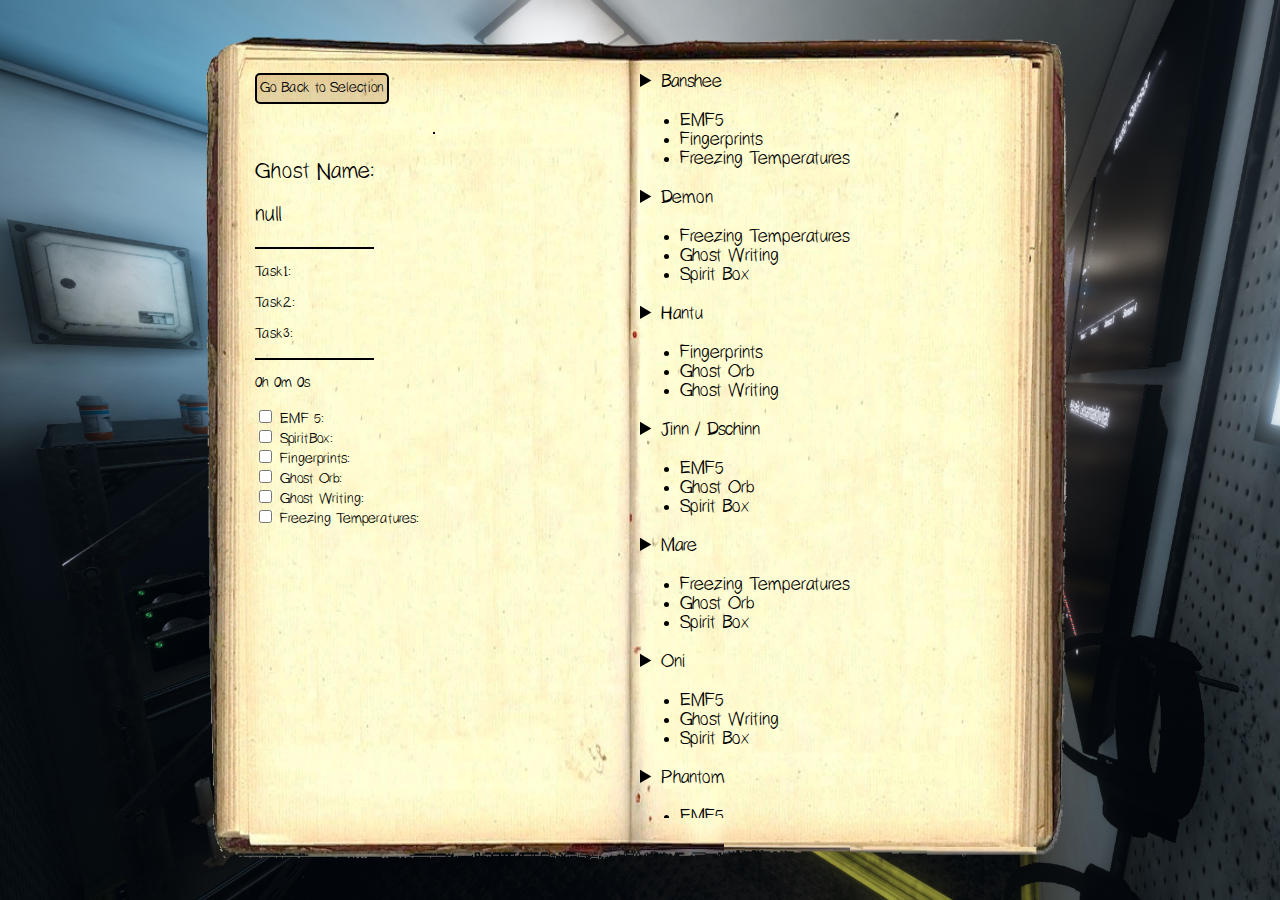
==== commit 0ff55df8: "Hantu und Yokai activated. Small design changes." ====
--- a/journal.html
+++ b/journal.html
@@ -18,241 +18,255 @@
 </head>
 
 <body>
-    <div class="journal">
-        <embed src="./media/img/bookBackgroundUI.png" alt="Journal">
-        <div class="pages left">
-            <a href="./index.html">
-                <button>Go Back to Selection</button>
-            </a>
+<div class="journal">
+    <embed src="./media/img/bookBackgroundUI.png" alt="Journal">
+    <div class="pages left">
+        <a href="./index.html">
+            <button class="BackButton">Go Back to Selection</button>
+        </a>
+        <hr>
+        <div id="GhostNameEvidences">
+            <div>
+                <h2>Ghost Name: </h2>
+                <h2 id="GhostName"></h2>
+            </div>
             <hr>
-            <div id="GhostNameEvidences">
-                <div>
-                    <h2>Ghost Name: </h2>
-                    <h2 id="GhostName"></h2>
-                </div>
-                <hr>
-                <div>
-                    <p>Task1: </p>
-                    <p id="Task1"></p>
-                </div>
-                <div>
-                    <p>Task2: </p>
-                    <p id="Task2"></p>
-                </div>
-                <div>
-                    <p>Task3: </p>
-                    <p id="Task3"></p>
-                </div>
-                <hr>
-                <p id="timer">0h 0m 0s</p>
-            </div>
-            <div id="ghostSelector">
-                <input type="checkbox" id="EMF5" onclick="toggleEvidence(1)">
-                <label for="EMF5" id="labelEMF5">EMF 5:</label><br>
-                <input type="checkbox" id="SpiritBox" onclick="toggleEvidence(2)">
-                <label for="SpiritBox" id="labelSpiritBox">SpiritBox:</label><br>
-                <input type="checkbox" id="Fingerprints" onclick="toggleEvidence(3)">
-                <label for="Fingerprints" id="labelFingerprints">Fingerprints:</label><br>
-                <input type="checkbox" id="GhostOrb" onclick="toggleEvidence(4)">
-                <label for="GhostOrb" id="labelGhostOrb">Ghost Orb:</label><br>
-                <input type="checkbox" id="GhostWriting" onclick="toggleEvidence(5)">
-                <label for="GhostWriting" id="labelGhostWriting">Ghost Writing:</label><br>
-                <input type="checkbox" id="FreezingTemperatures" onclick="toggleEvidence(6)">
-                <label for="FreezingTemperatures" id="labelFreezingTemperatures">Freezing Temperatures:</label><br>
-            </div>
-        </div>
-        <div class="pages right">
-            <!-- <embed src="./media/img/bookBackgroundUI.png" alt="Journal"> -->
-            <div id="Banshee">
-                <details>
-                    <summary>Banshee</summary>
-                    <p> Ein Banshee ist ein Jäger und wird alles attackieren. Sie ist bekannt dafür, ihre Opfer zu
-                        stalek bis Sie jemanden tötet. </p>
-                    <p> Stärken: Ein Banshee wird jeweils nur eine Person jagen. </p>
-                    <p> Schwächen: Banshees fürchten das Kruzifix und sind weniger aggressiv in seinem Umkreis. </p>
-                </details>
-                <ul>
-                    <li class="EMF5">EMF5</li>
-                    <li class="Fingerprints">Fingerprints</li>
-                    <li class="FreezingTemperatures">Freezing Temperatures</li>
-                </ul>
-            </div>
-            <div id="Demon">
-                <details>
-                    <summary>Demon</summary>
-                    <p> Ein Dämon ist einer der schlimmsten Geister, die man finden kann. Er ist bekannt dafür, ohne
-                        Sinn und Verstand anzugreifen. </p>
-                    <p> Stärken: Dämonen greifen viel öfter an als andere Geister. </p>
-                    <p> Schwächen: Erfolgreiche Befragungen des Ouija-Boards über den Dämonen verringern nicht den
-                        Geisterzustand </p>
-                </details>
-                <ul>
-                    <li class="FreezingTemperatures">Freezing Temperatures</li>
-                    <li class="GhostWriting">Ghost Writing</li>
-                    <li class="SpiritBox">Spirit Box</li>
-                </ul>
-            </div>
-            <div id="Hantu">
-                <details>
-                    <summary>Hantu</summary>
-                    <p> [noch nicht verfügbar] </p>
-                    <p> Stärken: [noch nicht verfügbar] </p>
-                    <p> Schwächen: [noch nicht verfügbar] </p>
-                </details>
-                <ul>
-                    <li class="Fingerprints">Fingerprints</li>
-                    <li class="GhostOrb">Ghost Orb</li>
-                    <li class="GhostWriting">Ghost Writing</li>
-                </ul>
-            </div>
-            <div id="Jinn">
-                <details>
-                    <summary>Jinn / Dschinn</summary>
-                    <p> Ein Dschinn ist ein territorialer Geist, der bei Bedrängnis angreift. Er ist ebenfalls bekannt
-                        dafür, sich mit hoher Geschwindigkeit zu bewegen. </p>
-                    <p> Stärken: Ein Dschinn bewegt sich schneller, wenn sein Opfer weit weg ist. </p>
-                    <p> Schwächen: Dem Ort seinen Strom zu entziehen hindert den Dschinn am Nutzen seiner Fähigkeiten.
-                    </p>
-                </details>
-                <ul>
-                    <li class="EMF5">EMF5</li>
-                    <li class="GhostOrb">Ghost Orb</li>
-                    <li class="SpiritBox">Spirit Box</li>
-                </ul>
-            </div>
-            <div id="Mare">
-                <details>
-                    <summary>Mare</summary>
-                    <p> Eine Mare ist die Quelle von allen Albträumen. Sie wird bei Nacht am stärksten. Es wird erzählt, dass eine Mare den Verstand von Menschen kontrollieren kann. </p>
-                    <p> Stärken: Eine Mare hat eine erhöhrte Chance anzugreifen, wenn Sie sich im Dunkeln aufhalten. </p>
-                    <p> Schwächen: Schaltet man die Lichter um eine Mare ein, ist die Chance, angegriffen zu werden, eher gering.</p>
-                </details>
-                <ul>
-                    <li class="FreezingTemperatures">Freezing Temperatures</li>
-                    <li class="GhostOrb">Ghost Orb</li>
-                    <li class="SpiritBox">Spirit Box</li>
-                </ul>
-            </div>
-            <div id="Oni">
-                <details>
-                    <summary>Oni</summary>
-                    <p> Onis sind Verwandte des Dämons und besitzen unglaubliche Stärke. Gerüchten zufolge sind sie aktiver in der Nähe ihres Opfers. </p>
-                    <p> Stärken: Onis bewegen Objekte mit großer Geschwindigkeit und sind aktiver, wenn Leute in der Nähe sind. </p>
-                    <p> Schwächen: Durch ihre hohe Aktivitätsrate sind Onis leichter zu erkennen. </p>
-                </details>
-                <ul>
-                    <li class="EMF5">EMF5</li>
-                    <li class="GhostWriting">Ghost Writing</li>
-                    <li class="SpiritBox">Spirit Box</li>
-                </ul>
-            </div>
-            <div id="Phantom">
-                <details>
-                    <summary>Hantu</summary>
-                    <p> Ein Phantom ist ein Geist, der von Lebenden Besitz ergreifen kann. Meistens beschworen durch das Ouijaboard. Verursacht Angst in den Menschen um ihn herum. </p>
-                    <p> Stärken: Senkt Ihren Verstand stark, wenn Sie das Phantom anschauen. </p>
-                    <p> Schwächen: Fotografieren Sie das Phantom, verschwindet es temporär. </p>
-                </details>
-                <ul>
-                    <li class="EMF5">EMF5</li>
-                    <li class="FreezingTemperatures">Freezing Temperatures</li>
-                    <li class="GhostOrb">Ghost Orb</li>
-                </ul>
-            </div>
-            <div id="Poltergeist">
-                <details>
-                    <summary>Poltergeist</summary>
-                    <p> Einer der berühmtesten Geister. Ein Poltergeist ist bekannt als ein Wesen, das laut ist und Objekte um sich herum manipuliert, um seinen Opfern Angst einzujagen. </p>
-                    <p> Stärken: Ein Poltergeist kann viele Objekte auf einmal werfen. </p>
-                    <p> Schwächen: Ein Poltergeist ist in einem leeren Raum fast ineffektiv. </p>
-                </details>
-                <ul>
-                    <li class="Fingerprints">Fingerprints</li>
-                    <li class="GhostOrb">Ghost Orb</li>
-                    <li class="SpiritBox">Spirit Box</li>
-                </ul>
-            </div>
-            <div id="Revenant">
-                <details>
-                    <summary>Revenant</summary>
-                    <p> Ein Revenant ist langsam, aber attackiert heftiv und wahllos. Gerüchten zufolge ist ein Revenant schneller, wenn er jemanden jagt. </p>
-                    <p> Stärken: Wird schneller, wenn er sein Opfer jagt. </p>
-                    <p> Schwächen: Versteckt man sich vor dem Revenant, bewegt er sich sehr langsam </p>
-                </details>
-                <ul>
-                    <li class="EMF5">EMF5</li>
-                    <li class="Fingerprints">Fingerprints</li>
-                    <li class="GhostWriting">Ghost Writing</li>
-                </ul>
-            </div>
-            <div id="Shade">
-                <details>
-                    <summary>Shade</summary>
-                    <p> Der Shade ist bekannt als ein schüchterner Geist. Wenn mehrere Menschen zusammen sind, werden alle paranormale Aktivitäten gestoppt. </p>
-                    <p> Stärken: Schüchtern zu sein bedeutet, es wird schwerer den Geist zu entdecken. </p>
-                    <p> Schwächen: Der Geist wird nicht jagen, wenn mehrere Menschen zusammen sind. </p>
-                </details>
-                <ul>
-                    <li class="EMF5">EMF5</li>
-                    <li class="GhostOrb">Ghost Orb</li>
-                    <li class="GhostWriting">Ghost Writing</li>
-                </ul>
-            </div>
-            <div id="Spirit">
-                <details>
-                    <summary>Spirit</summary>
-                    <p> Der Spirit ist eine der gewöhnlichsten Geisterarten, jedoch ist er sehr stark und gefährlich. Er wird für gewöhnlich in einem Gebiet gefunden, in dem der Tod einer Person unaufgeklärt blieb. </p>
-                    <p> Stärken: Keine </p>
-                    <p> Schwächen: Kann vorrübergehend gestoppt werden, indem man den Geisterraum ausräuchert. </p>
-                </details>
-                <ul>
-                    <li class="Fingerprints">Fingerprints</li>
-                    <li class="GhostWriting">Ghost Writing</li>
-                    <li class="SpiritBox">Spirit Box</li>
-                </ul>
-            </div>
-            <div id="Wraith">
-                <details>
-                    <summary>Wraith / Gespenst</summary>
-                    <p> Ein Gespenst ist einer der gefährlichsten Geister, die Sie finden werden. Er ist auch bekannt dafür, fliegen und durch Wände gehen zu können. </p>
-                    <p> Stärken: Ein Gespenst berührt nie den Boden, wodurch er nicht durch Fußabdrücke gefunden werden kann. </p>
-                    <p> Schwächen: Giftige Reaktion auf Salz. </p>
-                </details>
-                <ul>
-                    <li class="Fingerprints">Fingerprints</li>
-                    <li class="FreezingTemperatures">Freezing Temperatures</li>
-                    <li class="SpiritBox">Spirit Box</li>
-                </ul>
-            </div>
-            <div id="Yokai">
-                <details>
-                    <summary>Yokai</summary>
-                    <p> [nicht nicht verfügbar] </p>
-                    <p> Stärken: [nicht nicht verfügbar] </p>
-                    <p> Schwächen: [nicht nicht verfügbar] </p>
-                </details>
-                <ul>
-                    <li class="SpiritBox">Spirit Box</li>
-                    <li class="GhostOrb">Ghost Orb</li>
-                    <li class="GhostWriting">Ghost Writing</li>
-                </ul>
-            </div>
-            <div id="Yurei">
-                <details>
-                    <summary>Yurei</summary>
-                    <p> Ein Yurei ist ein Geist, der aus Gründen des Hasses oder einer unerfüllten Rache in die
-                        physische Welt zurückkehrte. </p>
-                    <p> Stärken: Yureis haben einen stärkeren Einfluss auf den Geisteszustand von Menschen </p>
-                    <p> Schwächen: Wenn Sie den Raum des Yurei ausräuchern, wird er für längere Zeit seine Bewegung einstellen. </p>
-                </details>
-                <ul>
-                    <li class="FreezingTemperatures">Freezing Temperatures</li>
-                    <li class="GhostOrb">Ghost Orb</li>
-                    <li class="GhostWriting">Ghost Writing</li>
-                </ul>
-            </div>
+            <div>
+                <p>Task1: </p>
+                <p id="Task1"></p>
+            </div>
+            <div>
+                <p>Task2: </p>
+                <p id="Task2"></p>
+            </div>
+            <div>
+                <p>Task3: </p>
+                <p id="Task3"></p>
+            </div>
+            <hr>
+            <p id="timer">0h 0m 0s</p>
+        </div>
+        <div id="ghostSelector">
+            <input type="checkbox" id="EMF5" onclick="toggleEvidence(1)">
+            <label for="EMF5" id="labelEMF5">EMF 5:</label><br>
+            <input type="checkbox" id="SpiritBox" onclick="toggleEvidence(2)">
+            <label for="SpiritBox" id="labelSpiritBox">SpiritBox:</label><br>
+            <input type="checkbox" id="Fingerprints" onclick="toggleEvidence(3)">
+            <label for="Fingerprints" id="labelFingerprints">Fingerprints:</label><br>
+            <input type="checkbox" id="GhostOrb" onclick="toggleEvidence(4)">
+            <label for="GhostOrb" id="labelGhostOrb">Ghost Orb:</label><br>
+            <input type="checkbox" id="GhostWriting" onclick="toggleEvidence(5)">
+            <label for="GhostWriting" id="labelGhostWriting">Ghost Writing:</label><br>
+            <input type="checkbox" id="FreezingTemperatures" onclick="toggleEvidence(6)">
+            <label for="FreezingTemperatures" id="labelFreezingTemperatures">Freezing Temperatures:</label><br>
         </div>
     </div>
+    <div class="pages right">
+        <!-- <embed src="./media/img/bookBackgroundUI.png" alt="Journal"> -->
+        <div id="Banshee">
+            <details>
+                <summary>Banshee</summary>
+                <p> Ein Banshee ist ein Jäger und wird alles attackieren. Sie ist bekannt dafür, ihre Opfer zu
+                    stalek bis Sie jemanden tötet. </p>
+                <p> Stärken: Ein Banshee wird jeweils nur eine Person jagen. </p>
+                <p> Schwächen: Banshees fürchten das Kruzifix und sind weniger aggressiv in seinem Umkreis. </p>
+            </details>
+            <ul>
+                <li class="EMF5">EMF5</li>
+                <li class="Fingerprints">Fingerprints</li>
+                <li class="FreezingTemperatures">Freezing Temperatures</li>
+            </ul>
+        </div>
+        <div id="Demon">
+            <details>
+                <summary>Demon</summary>
+                <p> Ein Dämon ist einer der schlimmsten Geister, die man finden kann. Er ist bekannt dafür, ohne
+                    Sinn und Verstand anzugreifen. </p>
+                <p> Stärken: Dämonen greifen viel öfter an als andere Geister. </p>
+                <p> Schwächen: Erfolgreiche Befragungen des Ouija-Boards über den Dämonen verringern nicht den
+                    Geisterzustand </p>
+            </details>
+            <ul>
+                <li class="FreezingTemperatures">Freezing Temperatures</li>
+                <li class="GhostWriting">Ghost Writing</li>
+                <li class="SpiritBox">Spirit Box</li>
+            </ul>
+        </div>
+        <div id="Hantu">
+            <details>
+                <summary>Hantu</summary>
+                <p> Ein Hantu ist eine seltener Geist der in warmen Gebieten gefunden wird. Sie sind bekannt dafür,
+                    während kaltem Wetter anzugreifen.</p>
+                <p> Stärken: Ein Hantu kann sich in niedrigen Temperaturen schneller bewegen. </p>
+                <p> Schwächen: Ein Hantu wird in warmen Temperaturen langsamer. </p>
+            </details>
+            <ul>
+                <li class="Fingerprints">Fingerprints</li>
+                <li class="GhostOrb">Ghost Orb</li>
+                <li class="GhostWriting">Ghost Writing</li>
+            </ul>
+        </div>
+        <div id="Jinn">
+            <details>
+                <summary>Jinn / Dschinn</summary>
+                <p> Ein Dschinn ist ein territorialer Geist, der bei Bedrängnis angreift. Er ist ebenfalls bekannt
+                    dafür, sich mit hoher Geschwindigkeit zu bewegen. </p>
+                <p> Stärken: Ein Dschinn bewegt sich schneller, wenn sein Opfer weit weg ist. </p>
+                <p> Schwächen: Dem Ort seinen Strom zu entziehen hindert den Dschinn am Nutzen seiner Fähigkeiten.
+                </p>
+            </details>
+            <ul>
+                <li class="EMF5">EMF5</li>
+                <li class="GhostOrb">Ghost Orb</li>
+                <li class="SpiritBox">Spirit Box</li>
+            </ul>
+        </div>
+        <div id="Mare">
+            <details>
+                <summary>Mare</summary>
+                <p> Eine Mare ist die Quelle von allen Albträumen. Sie wird bei Nacht am stärksten. Es wird erzählt,
+                    dass eine Mare den Verstand von Menschen kontrollieren kann. </p>
+                <p> Stärken: Eine Mare hat eine erhöhrte Chance anzugreifen, wenn Sie sich im Dunkeln aufhalten. </p>
+                <p> Schwächen: Schaltet man die Lichter um eine Mare ein, ist die Chance, angegriffen zu werden, eher
+                    gering.</p>
+            </details>
+            <ul>
+                <li class="FreezingTemperatures">Freezing Temperatures</li>
+                <li class="GhostOrb">Ghost Orb</li>
+                <li class="SpiritBox">Spirit Box</li>
+            </ul>
+        </div>
+        <div id="Oni">
+            <details>
+                <summary>Oni</summary>
+                <p> Onis sind Verwandte des Dämons und besitzen unglaubliche Stärke. Gerüchten zufolge sind sie aktiver
+                    in der Nähe ihres Opfers. </p>
+                <p> Stärken: Onis bewegen Objekte mit großer Geschwindigkeit und sind aktiver, wenn Leute in der Nähe
+                    sind. </p>
+                <p> Schwächen: Durch ihre hohe Aktivitätsrate sind Onis leichter zu erkennen. </p>
+            </details>
+            <ul>
+                <li class="EMF5">EMF5</li>
+                <li class="GhostWriting">Ghost Writing</li>
+                <li class="SpiritBox">Spirit Box</li>
+            </ul>
+        </div>
+        <div id="Phantom">
+            <details>
+                <summary>Phantom</summary>
+                <p> Ein Phantom ist ein Geist, der von Lebenden Besitz ergreifen kann. Meistens beschworen durch das
+                    Ouijaboard. Verursacht Angst in den Menschen um ihn herum. </p>
+                <p> Stärken: Senkt Ihren Verstand stark, wenn Sie das Phantom anschauen. </p>
+                <p> Schwächen: Fotografieren Sie das Phantom, verschwindet es temporär. </p>
+            </details>
+            <ul>
+                <li class="EMF5">EMF5</li>
+                <li class="FreezingTemperatures">Freezing Temperatures</li>
+                <li class="GhostOrb">Ghost Orb</li>
+            </ul>
+        </div>
+        <div id="Poltergeist">
+            <details>
+                <summary>Poltergeist</summary>
+                <p> Einer der berühmtesten Geister. Ein Poltergeist ist bekannt als ein Wesen, das laut ist und Objekte
+                    um sich herum manipuliert, um seinen Opfern Angst einzujagen. </p>
+                <p> Stärken: Ein Poltergeist kann viele Objekte auf einmal werfen. </p>
+                <p> Schwächen: Ein Poltergeist ist in einem leeren Raum fast ineffektiv. </p>
+            </details>
+            <ul>
+                <li class="Fingerprints">Fingerprints</li>
+                <li class="GhostOrb">Ghost Orb</li>
+                <li class="SpiritBox">Spirit Box</li>
+            </ul>
+        </div>
+        <div id="Revenant">
+            <details>
+                <summary>Revenant</summary>
+                <p> Ein Revenant ist langsam, aber attackiert heftiv und wahllos. Gerüchten zufolge ist ein Revenant
+                    schneller, wenn er jemanden jagt. </p>
+                <p> Stärken: Wird schneller, wenn er sein Opfer jagt. </p>
+                <p> Schwächen: Versteckt man sich vor dem Revenant, bewegt er sich sehr langsam </p>
+            </details>
+            <ul>
+                <li class="EMF5">EMF5</li>
+                <li class="Fingerprints">Fingerprints</li>
+                <li class="GhostWriting">Ghost Writing</li>
+            </ul>
+        </div>
+        <div id="Shade">
+            <details>
+                <summary>Shade</summary>
+                <p> Der Shade ist bekannt als ein schüchterner Geist. Wenn mehrere Menschen zusammen sind, werden alle
+                    paranormale Aktivitäten gestoppt. </p>
+                <p> Stärken: Schüchtern zu sein bedeutet, es wird schwerer den Geist zu entdecken. </p>
+                <p> Schwächen: Der Geist wird nicht jagen, wenn mehrere Menschen zusammen sind. </p>
+            </details>
+            <ul>
+                <li class="EMF5">EMF5</li>
+                <li class="GhostOrb">Ghost Orb</li>
+                <li class="GhostWriting">Ghost Writing</li>
+            </ul>
+        </div>
+        <div id="Spirit">
+            <details>
+                <summary>Spirit</summary>
+                <p> Der Spirit ist eine der gewöhnlichsten Geisterarten, jedoch ist er sehr stark und gefährlich. Er
+                    wird für gewöhnlich in einem Gebiet gefunden, in dem der Tod einer Person unaufgeklärt blieb. </p>
+                <p> Stärken: Keine </p>
+                <p> Schwächen: Kann vorrübergehend gestoppt werden, indem man den Geisterraum ausräuchert. </p>
+            </details>
+            <ul>
+                <li class="Fingerprints">Fingerprints</li>
+                <li class="GhostWriting">Ghost Writing</li>
+                <li class="SpiritBox">Spirit Box</li>
+            </ul>
+        </div>
+        <div id="Wraith">
+            <details>
+                <summary>Wraith / Gespenst</summary>
+                <p> Ein Gespenst ist einer der gefährlichsten Geister, die Sie finden werden. Er ist auch bekannt dafür,
+                    fliegen und durch Wände gehen zu können. </p>
+                <p> Stärken: Ein Gespenst berührt nie den Boden, wodurch er nicht durch Fußabdrücke gefunden werden
+                    kann. </p>
+                <p> Schwächen: Giftige Reaktion auf Salz. </p>
+            </details>
+            <ul>
+                <li class="Fingerprints">Fingerprints</li>
+                <li class="FreezingTemperatures">Freezing Temperatures</li>
+                <li class="SpiritBox">Spirit Box</li>
+            </ul>
+        </div>
+        <div id="Yokai">
+            <details>
+                <summary>Yokai</summary>
+                <p> Ein Yokai ist ein oft vorkommender Geist, der von menschlichen Stimmen angezogen wird. Sie werden
+                    oft in heimgesuchten Familienhäusern gefunden.</p>
+                <p> Stärken: Ein Yokai wird sauer wenn man neben ihm spricht und greift dann auch öfters an.</p>
+                <p> Schwächen: Während einem Hunt kann der Yokai nur nahe Stimmen warnehmen.</p>
+            </details>
+            <ul>
+                <li class="SpiritBox">Spirit Box</li>
+                <li class="GhostOrb">Ghost Orb</li>
+                <li class="GhostWriting">Ghost Writing</li>
+            </ul>
+        </div>
+        <div id="Yurei">
+            <details>
+                <summary>Yurei</summary>
+                <p> Ein Yurei ist ein Geist, der aus Gründen des Hasses oder einer unerfüllten Rache in die
+                    physische Welt zurückkehrte. </p>
+                <p> Stärken: Yureis haben einen stärkeren Einfluss auf den Geisteszustand von Menschen </p>
+                <p> Schwächen: Wenn Sie den Raum des Yurei ausräuchern, wird er für längere Zeit seine Bewegung
+                    einstellen. </p>
+            </details>
+            <ul>
+                <li class="FreezingTemperatures">Freezing Temperatures</li>
+                <li class="GhostOrb">Ghost Orb</li>
+                <li class="GhostWriting">Ghost Writing</li>
+            </ul>
+        </div>
+    </div>
+</div>
 </body>
 
 </html>--- a/css/journal.css
+++ b/css/journal.css
@@ -9,6 +9,7 @@
 body {
     padding-left: 50%;
 }
+*/
 
 li.red {
     color: #ff002b;
@@ -17,7 +18,15 @@
 li.white {
     color: #008120;
     color: #FFFFFF;
-} */
+}
+
+hr {
+    border: solid black 1px;
+}
+
+button {
+    background-color: rgb(251, 251, 210);
+}
 
 @media only screen and (min-width: 0px) {
     /* GENERAL */
@@ -189,7 +198,8 @@
     .journal {
         position: relative;
         width: auto;
-        height: 80%;
+        height: 95%;
+        width: 70%;
 
         display: block
     }
@@ -198,7 +208,6 @@
         display: unset;
         width: 100%;
         height: 100%;
-        filter:brightness(50%)
     }
 
     .journal>.pages {
@@ -247,9 +256,10 @@
     }
 
     .journal>.pages.left>form>input,
-    .journal>.pages.left>form>select {
+    .journal>.pages.left>form>select,
+    .BackButton{
         margin: 0 0 20px 0;
-        padding: 3px 3px 3px 3px;
+        padding: 1px 3px 1px 3px;
 
         border: 2px solid black;
         border-radius: 5px;
